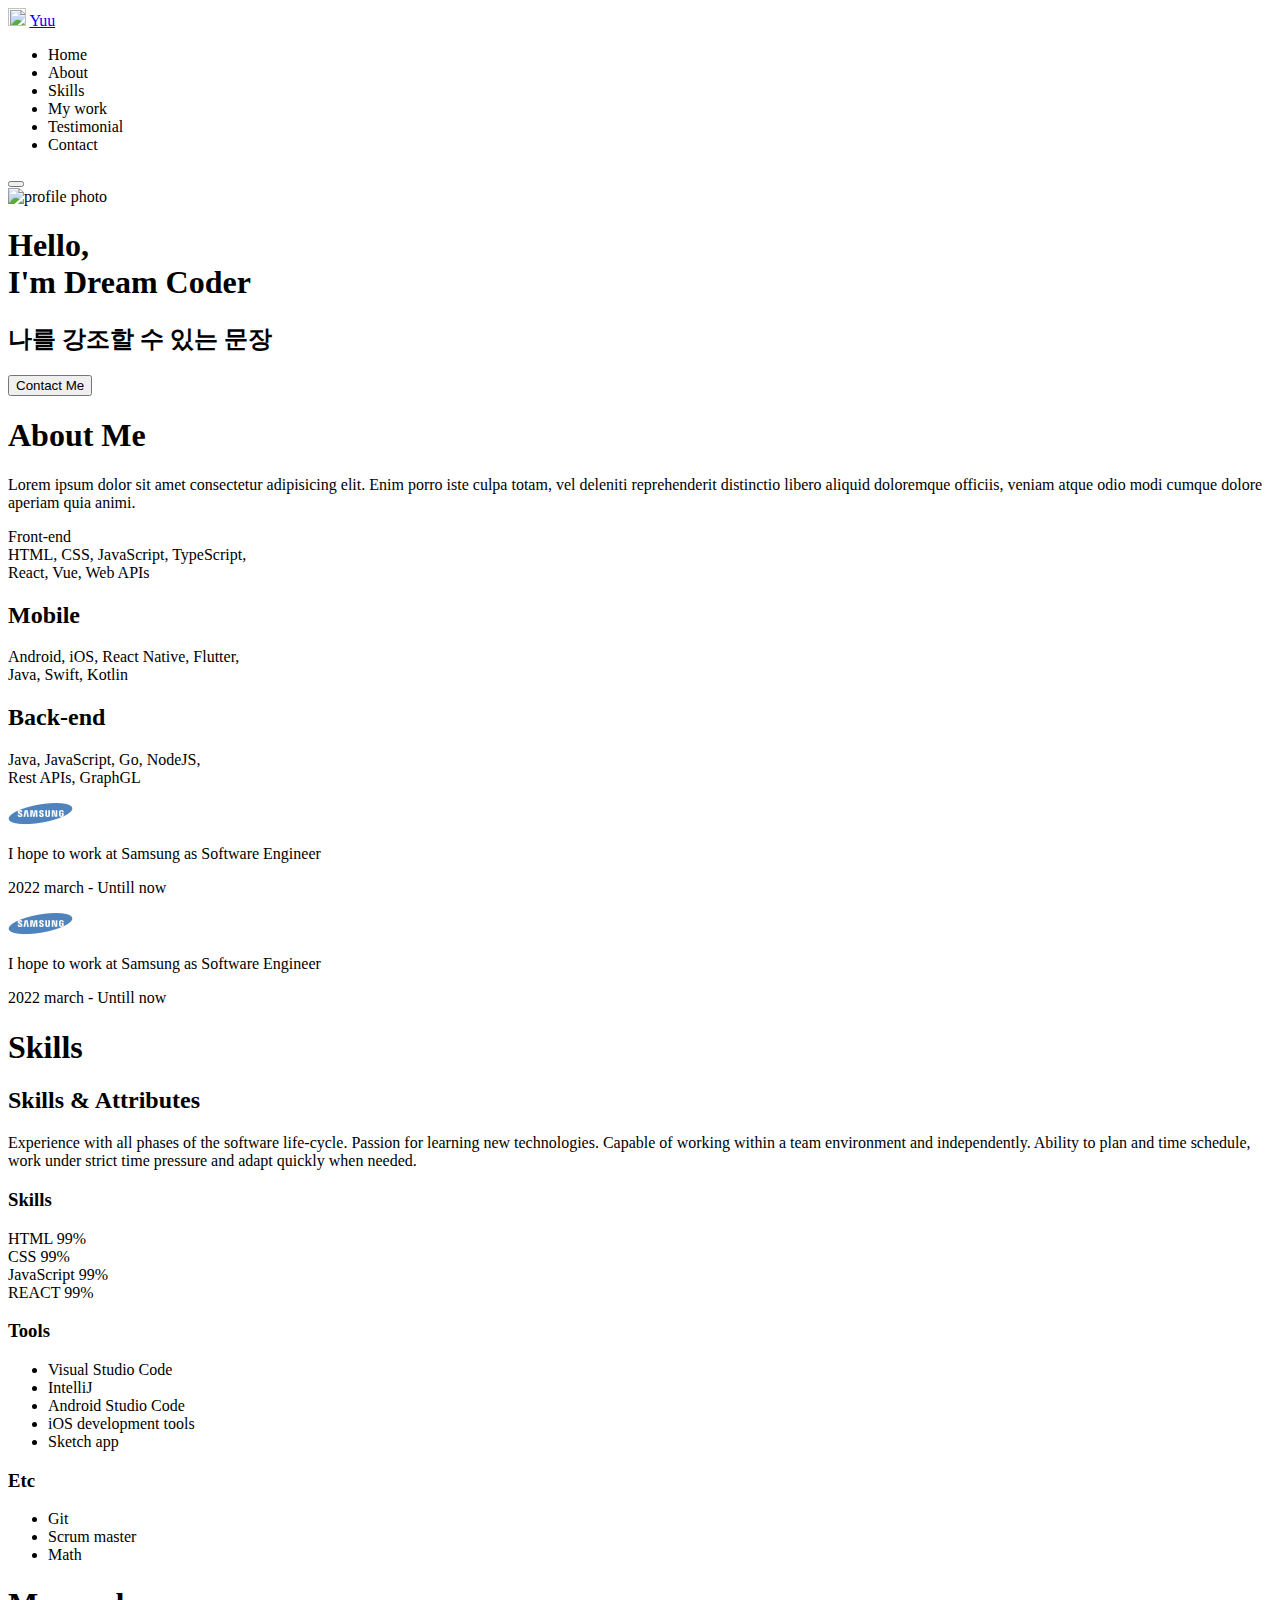
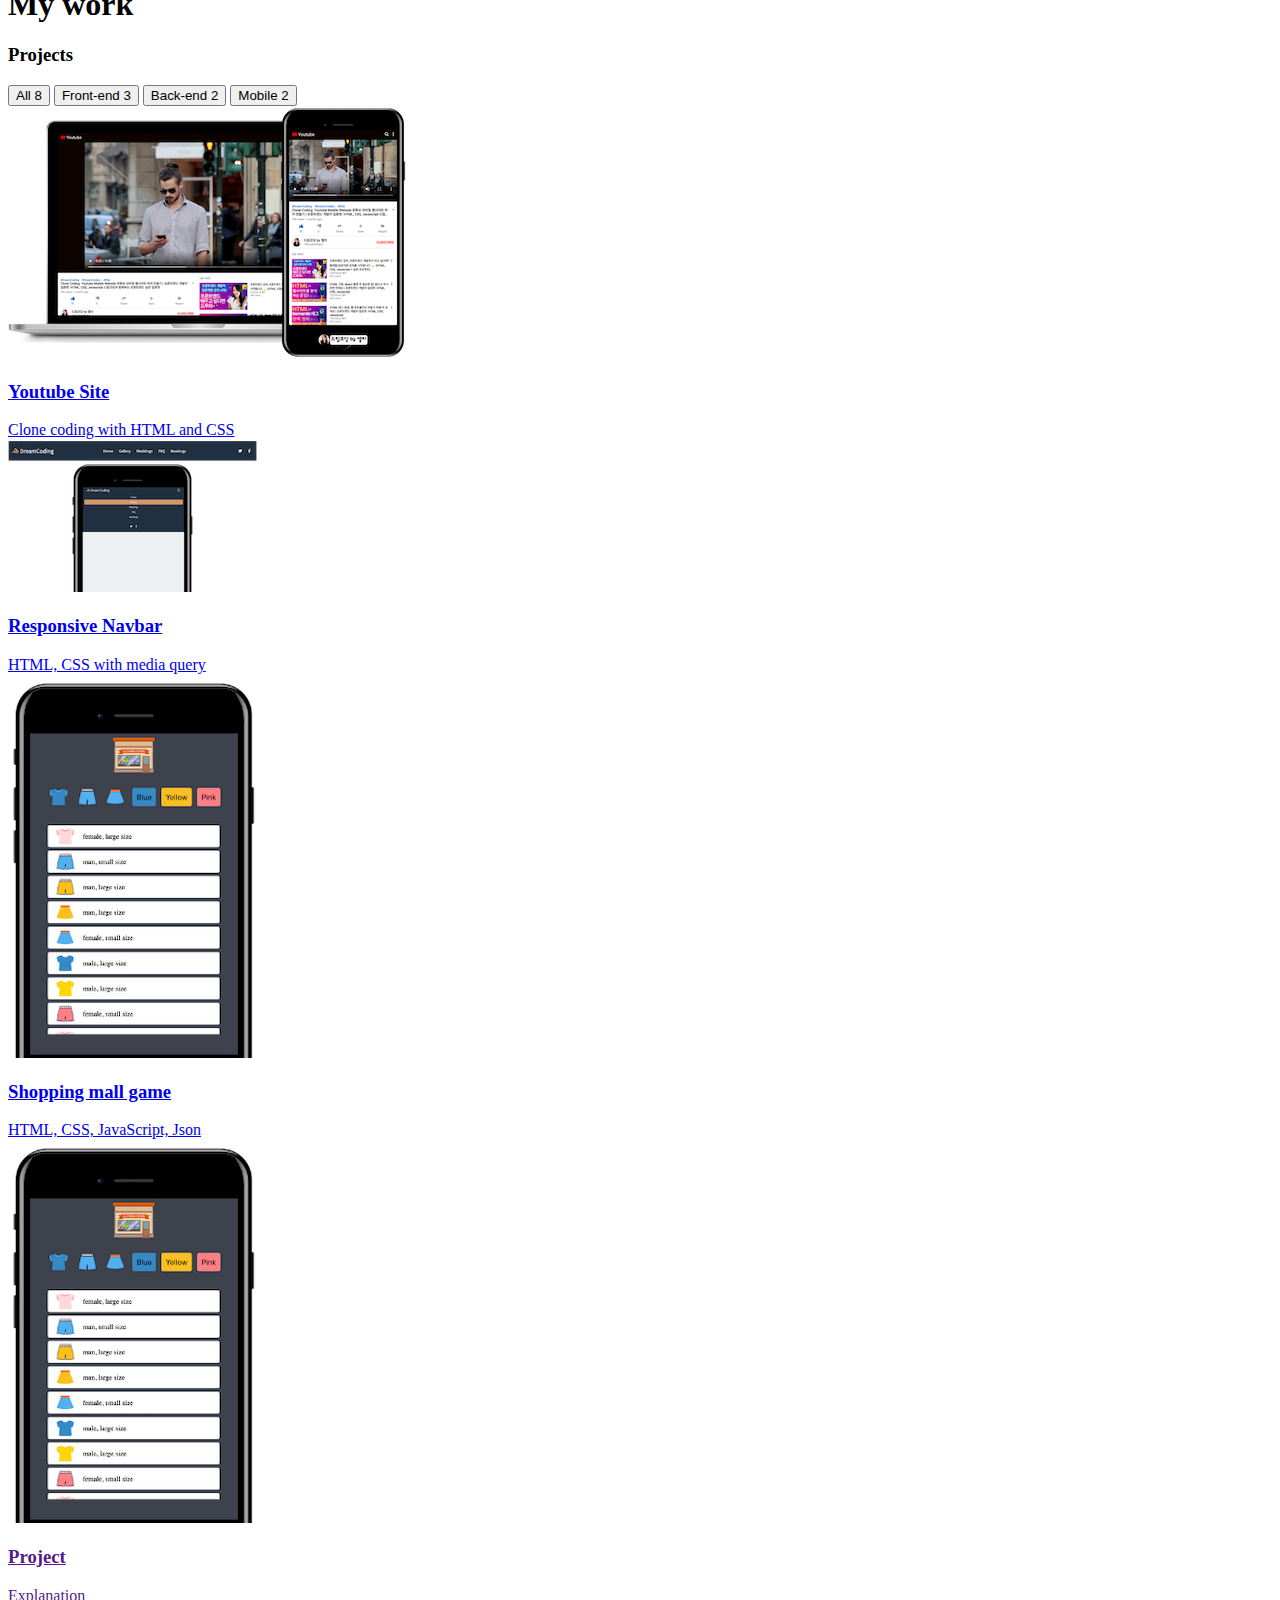
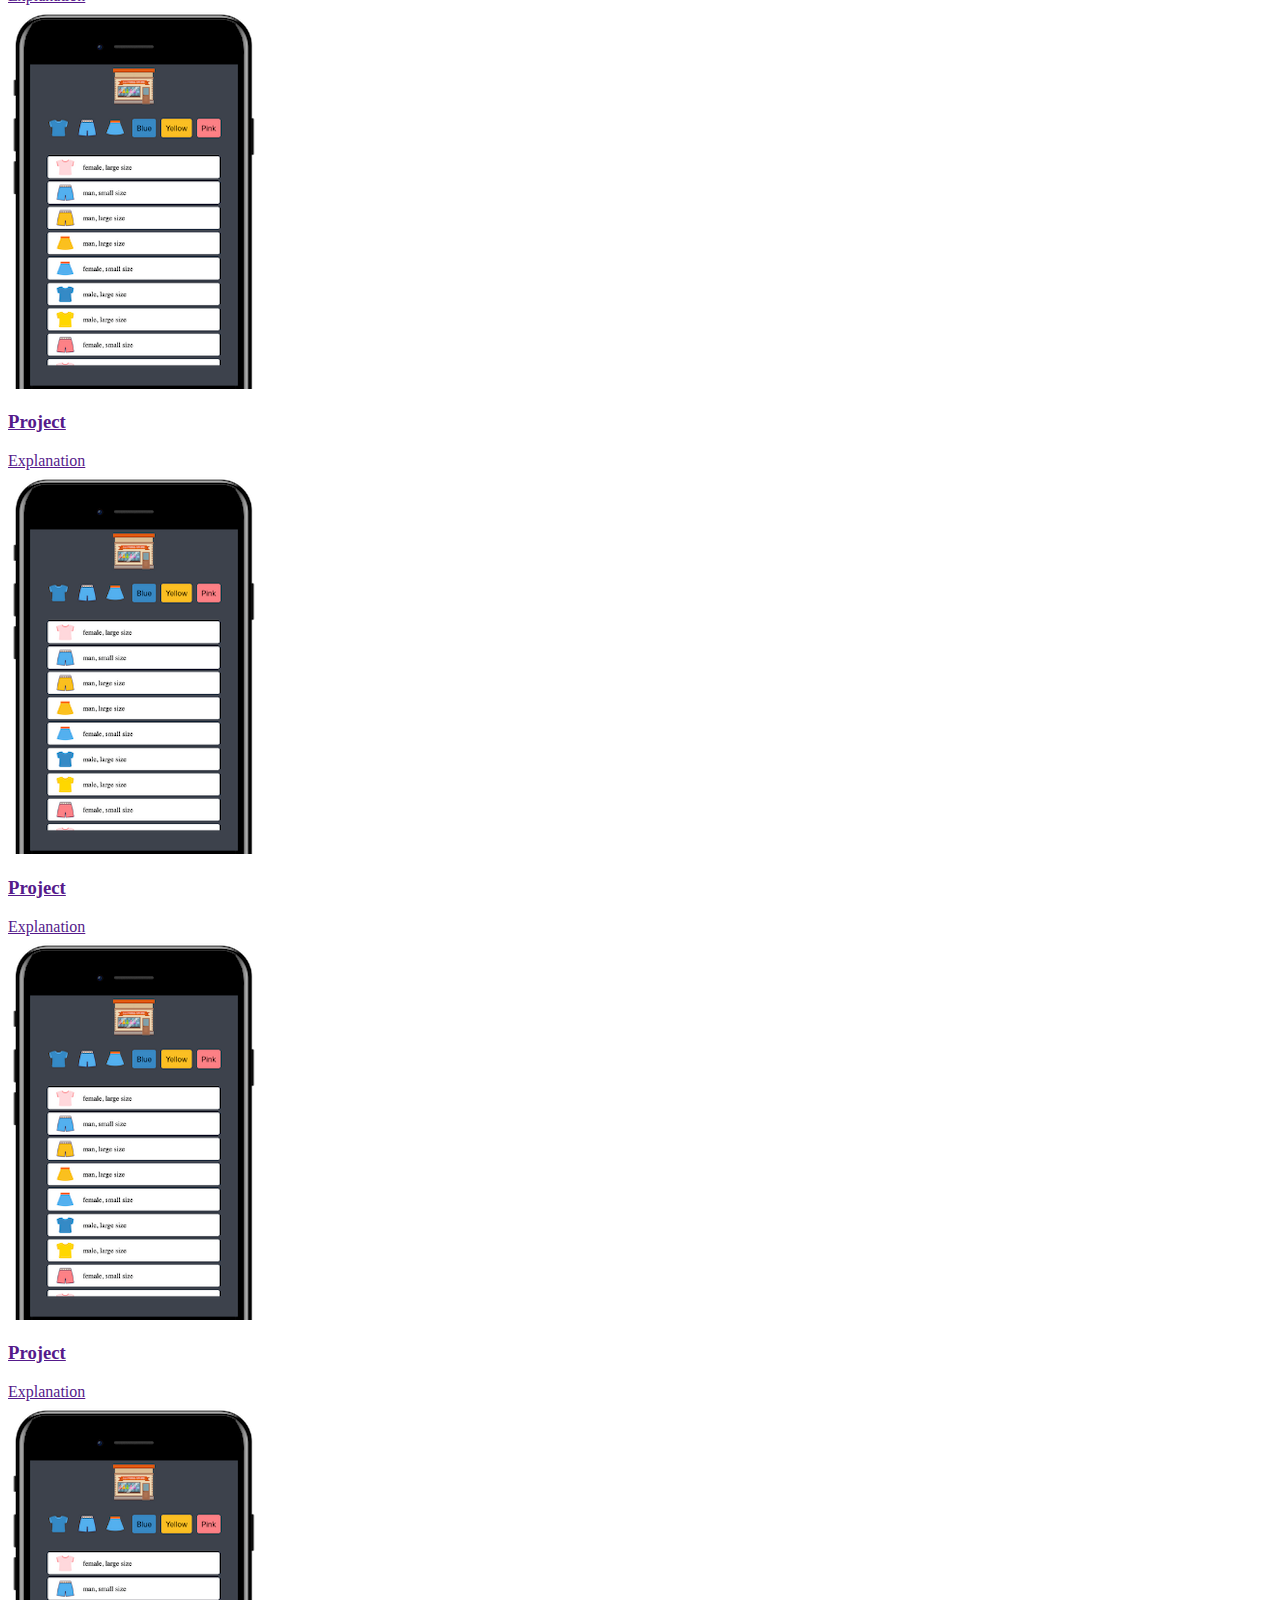
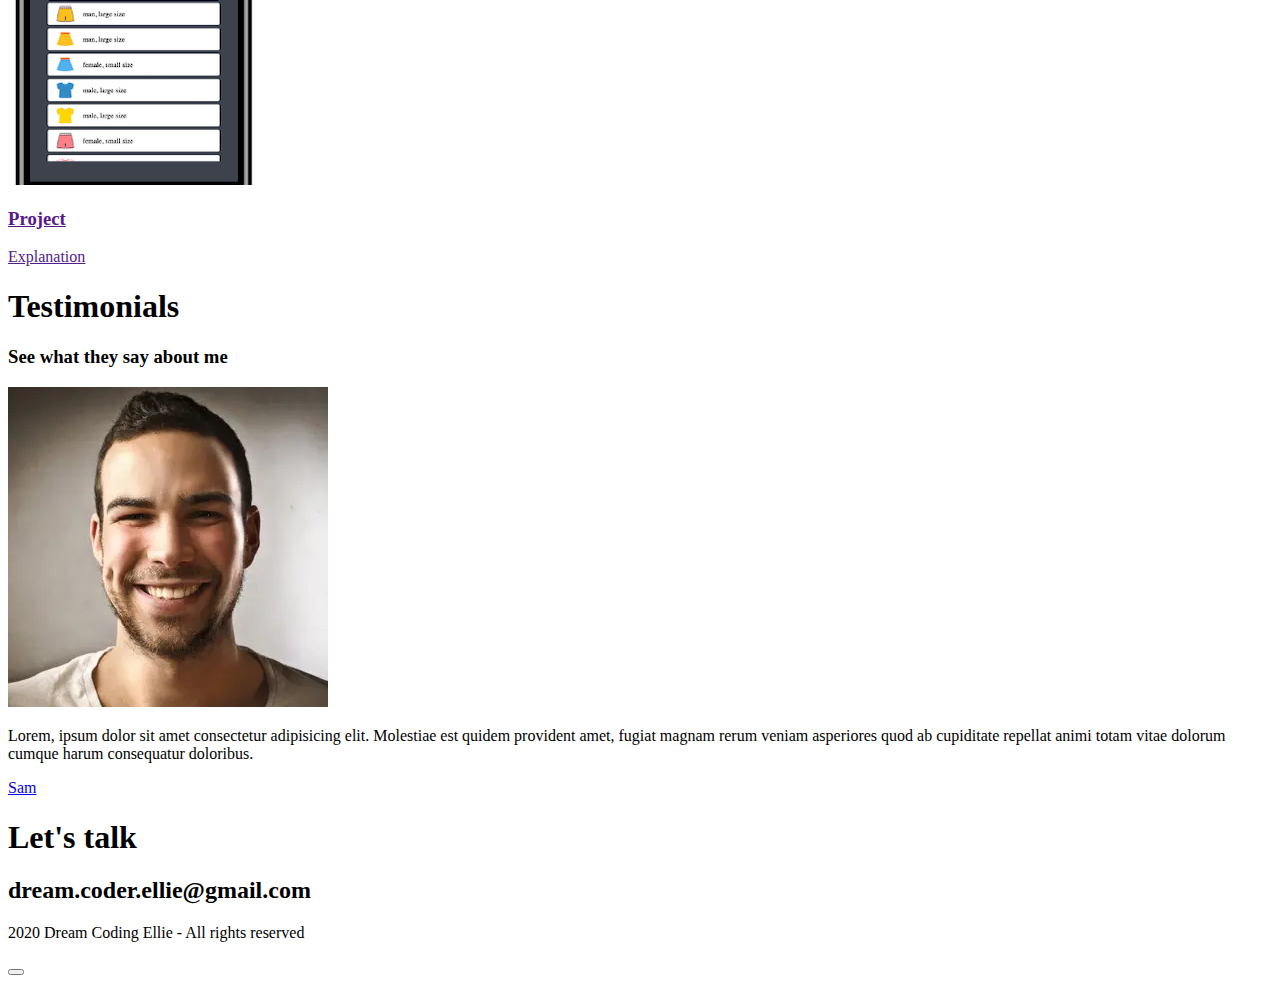
==== index.html @ 4336c1f9 "CSS global setup" ====
<!DOCTYPE html>
<html lang="en">
<head>
    <meta charset="UTF-8">
    <meta http-equiv="X-UA-Compatible" content="IE=edge">
    <meta name="viewport" content="width=device-width, initial-scale=1.0">
    <title>Yuu's PortFolio Website</title>
    <meta name="description" content="Portfolio for world-renowend software engineer Yuu">
    <meta name="author" content="Yuu">
    <script src="https://kit.fontawesome.com/1c01da663f.js" crossorigin="anonymous"></script>
    <link rel="preconnect" href="https://fonts.googleapis.com">
    <link rel="preconnect" href="https://fonts.gstatic.com" crossorigin>
    <link href="https://fonts.googleapis.com/css2?family=Open+Sans:wght@400;600;700&display=swap" rel="stylesheet">
    <link rel="stylesheet" href="style.css">
    <script src="./main.js" deferdiv[data-display-name='dream']></script>
</head>
<body>
   <!-- Navbar --> 
   <nav id="navbar">
       <div class="navbar__logo">
        <img class="logo" src="./favicon.ico"/>
        <a href="#">Yuu</a>
       </div>
       <div class="navbar__menu">
        <ul class="navbar__menu">
            <li class="navbar__menu__item active" data-link="#home">Home</li>
            <li class="navbar__menu__item" data-link="#about">About</li>
            <li class="navbar__menu__item" data-link="#skills">Skills</li>
            <li class="navbar__menu__item" data-link="#work">My work</li>
            <li class="navbar__menu__item" data-link="#testimonials">Testimonial</li>
            <li class="navbar__menu__item" data-link="#contact">Contact</li>
        </ul>
     <!-- Toggle button -->
      <button class="navbar__toggle-btn">
        <i class="fas fa-bars"></i>
      </button>
       </div>
   </nav>
   <!-- Home -->
   <section id="home">
       <img src="" alt="profile photo" class="home__avatar"/>
       <h1 class="home__title"> Hello, <br/> I'm Dream Coder</h1>
       <h2 class="home__description">나를 강조할 수 있는 문장</h2>
       <button class="hom__contact">Contact Me</button>
   </section>

   <!-- About -->
   <section id="about">
       <h1 class="about__title">About Me</h1>
       <p>
        Lorem ipsum dolor sit amet consectetur adipisicing elit. Enim porro iste culpa totam, vel deleniti reprehenderit distinctio libero aliquid doloremque officiis, veniam atque odio modi cumque dolore aperiam quia animi.
       </p>
       <div class="about__majors">
        <div class="major">
            <div class="major__icon">
                <i class="fab fa-html5"></i>
            </div>
            <div class="major__title">Front-end</div>
            <div class="major__description">
                HTML, CSS, JavaScript, TypeScript,
                <br/> React, Vue, Web APIs
            </div>
        </div>
        <div class="major">
            <div class="major__icon">
              <i class="fas fa-mobile"></i>
            </div>
            <h2 class="major__title">Mobile</h2>
            <p class="major__description">
              Android, iOS, React Native, Flutter,
              <br />Java, Swift, Kotlin
            </p>
          </div>
          <div class="major">
            <div class="major__icon">
              <i class="fas fa-server"></i>
            </div>
            <h2 class="major__title">Back-end</h2>
            <p class="major__description">
              Java, JavaScript, Go, NodeJS,
              <br />Rest APIs, GraphGL
            </p>
          </div>
       
       </div>
       <div class="about__jobs">
           <div class="job">
               <img src="imgs/jobs/logo-samsung.png" alt="samsung" class="job__logo">
               <p class="job__name">I hope to work at Samsung as Software Engineer</p>
               <p class="job__period">2022 march - Untill now</p>
           </div>
           <div class="job">
                <img src="imgs/jobs/logo-samsung.png" alt="samsung" class="job__logo">
                <p class="job__name">I hope to work at Samsung as Software Engineer</p>
                <p class="job__period">2022 march - Untill now</p>
            </div>
       </div>
   </section>
   <!-- Skils -->
   <section id="skils">
       <h1>Skills</h1>
       <h2>Skills & Attributes</h2>
       <p>
        Experience with all phases of the software life-cycle. Passion for
        learning new technologies. Capable of working within a team environment
        and independently. Ability to plan and time schedule, work under strict
        time pressure and adapt quickly when needed.
       </p>
       <div class="skillset">
        <div class="skillset__left">
            <h3 class="skillset__title">Skills</h3>
            <div class="skill">
                <div class="skill__description">
                    <span>HTML</span>
                    <span>99%</span>
                </div>
                <div class="skill__bar">
                    <div class="skill__value" style="width: 90%;"></div>
                </div>
                <div class="skill__description">
                    <span>CSS</span>
                    <span>99%</span>
                </div>
                <div class="skill__bar">
                    <div class="skill__value" style="width: 80%;"></div>
                </div>
                <div class="skill__description">
                    <span>JavaScript</span>
                    <span>99%</span>
                </div>
                <div class="skill__bar">
                    <div class="skill__value" style="width: 88%;"></div>
                </div>
                <div class="skill__description">
                    <span>REACT</span>
                    <span>99%</span>
                </div>
                <div class="skill__bar">
                    <div class="skill__value" style="width: 77%;"></div>
                </div>
            </div>
        </div>
        <div class="skillset__right">
            <div class="tools">
                <h3 class="skillset__title">Tools</h3>
                <ul class="tools__list">
                    <li><span>Visual Studio Code</span></li>
                    <li><span>IntelliJ</span></li>
                    <li><span>Android Studio Code</span></li>
                    <li><span>iOS development tools</span></li>
                    <li><span>Sketch app</span></li>
                </ul>
            </div>
            <div class="etc">
                <h3 class="skillset__title">Etc</h3>
                <ul class="etc__list">
                    <li><span>Git</span></li>
                    <li><span>Scrum master</span></li>
                    <li><span>Math</span></li>
                </ul>
            </div>
        </div>

       </div>
   </section>
   <!-- Work -->
   <section id="work">
       <h1>My work</h1>
       <h3>Projects</h3>
       <div class="work__categories">
           <button class="category__btn" data-filter="*">All <span class="category__count">8</span></button>
           <button class="category__btn" data-filter="front-end">Front-end <span class="category__count">3</span></button>
           <button class="category__btn" data-filter="back-end">Back-end <span class="category__count">2</span></button>
           <button class="category__btn" data-filter="mobile">Mobile <span class="category__count">2</span></button>
       </div>

       <div class="work__projects">
           <a href="#" class="project" target="blank">
               <img class="project__img" src="imgs/projects/youtube.png" alt="Youtube">
               <div class="project__description">
                   <h3>Youtube Site</h3>
                   <span>Clone coding with HTML and CSS</span>
               </div>
           </a>
           <a
           href="https://github.com/dream-ellie/responsive-nav-bar"
           class="project"
           data-type="front-end"
           target="blank"
         >
           <img
             class="project__img"
             src="imgs/projects/navbar.png"
             alt="navbar"
           />
           <div class="project__description">
             <h3>Responsive Navbar</h3>
             <span>HTML, CSS with media query</span>
           </div>
         </a>
         <a
           href="https://github.com/dream-ellie/responsive-nav-bar"
           class="project"
           data-type="front-end"
           target="blank"
         >
           <img class="project__img" src="imgs/projects/game.png" alt="navbar" />
           <div class="project__description">
             <h3>Shopping mall game</h3>
             <span>HTML, CSS, JavaScript, Json</span>
           </div>
         </a>
         <a href="" class="project" data-type="back-end">
           <img class="project__img" src="imgs/projects/game.png" alt="" />
           <div class="project__description">
             <h3>Project</h3>
             <span>Explanation</span>
           </div>
         </a>
         <a href="" class="project" data-type="back-end">
           <img class="project__img" src="imgs/projects/game.png" alt="" />
           <div class="project__description">
             <h3>Project</h3>
             <span>Explanation</span>
           </div>
         </a>
         <a href="" class="project" data-type="mobile">
           <img class="project__img" src="imgs/projects/game.png" alt="" />
           <div class="project__description">
             <h3>Project</h3>
             <span>Explanation</span>
           </div>
         </a>
         <a href="" class="project" data-type="mobile">
           <img class="project__img" src="imgs/projects/game.png" alt="" />
           <div class="project__description">
             <h3>Project</h3>
             <span>Explanation</span>
           </div>
         </a>
         <a href="" class="project" data-type="mobile">
           <img class="project__img" src="imgs/projects/game.png" alt="" />
           <div class="project__description">
             <h3>Project</h3>
             <span>Explanation</span>
           </div>
         </a>
       </div>
   </section>
   <!-- Testimonials -->
   <section id="testimonials">
       <h1>Testimonials</h1>
       <h3>See what they say about me</h3>
       <div class="testimonials">
           <div class="testimonial">
                <img src="imgs/testimonial/people1.webp" alt="People" class="testimonial__avatar"/>
                <div class="testimonial__speech-bubble">
                    <p>Lorem, ipsum dolor sit amet consectetur adipisicing elit. Molestiae est quidem provident amet, fugiat magnam rerum veniam asperiores quod ab cupiditate repellat animi totam vitae dolorum cumque harum consequatur doloribus.</p>
                    <p class="name"><a href="#">Sam</a></p>
                </div>
           </div>
       </div>
   </section>
   <!-- contact -->
   <section id="contact">
       <h1 class="contact__title">Let's talk</h1>
       <h2 class="contact__email">dream.coder.ellie@gmail.com</h2>
       <div class="contact__links">
        <a href="https://github.com/22yuu" target="_blank">
            <i class="fa fa-github"></i>
        </a>
        <a href="#" target="_blank">
            <i class="fa fa-linkedin-square"></i>
        </a>
        <p class="contact__rights">2020 Dream Coding Ellie - All rights reserved</p>
       </div>
   </section>
   
   <!-- Arrow up -->
   <button class="arrow-up">
    <i class="fas fa-arrow-up"></i>
  </button>
</body>
</html>
---- style.css ----
:root {
    /* Color */
    --color-white: #fff;
    --color-light-white: #eee;
    --color-dark-white: #bdbdbd;
    --color-pink: #fe918d;
    --color-dark-pink: #ff6863;
    --color-dark-grey: #4d4d4d;
    --color-grey:#616161;
    --color-light-grey: #7c7979;
    --color--blue: #73aace;
    --color-yellow: #fff7d1;
    --color-orange: #feb546;
    --color-black:#000;

    /* Font size*/
    --font-large: 48px;
    --font-medium: 28px;
    --font-regular: 18px;
    --font-small: 16px;
    --font-micro: 14px;

    /* Font weight */
    --weight-bold: 700;
    --weight-semi-bold: 600;
    --weight-regular: 400;

    /* Size */
    
    
}

/* Universal tags */
* {
    box-sizing: border-box;
}


.logo {
    width: 18px;
    height: 18px;
}
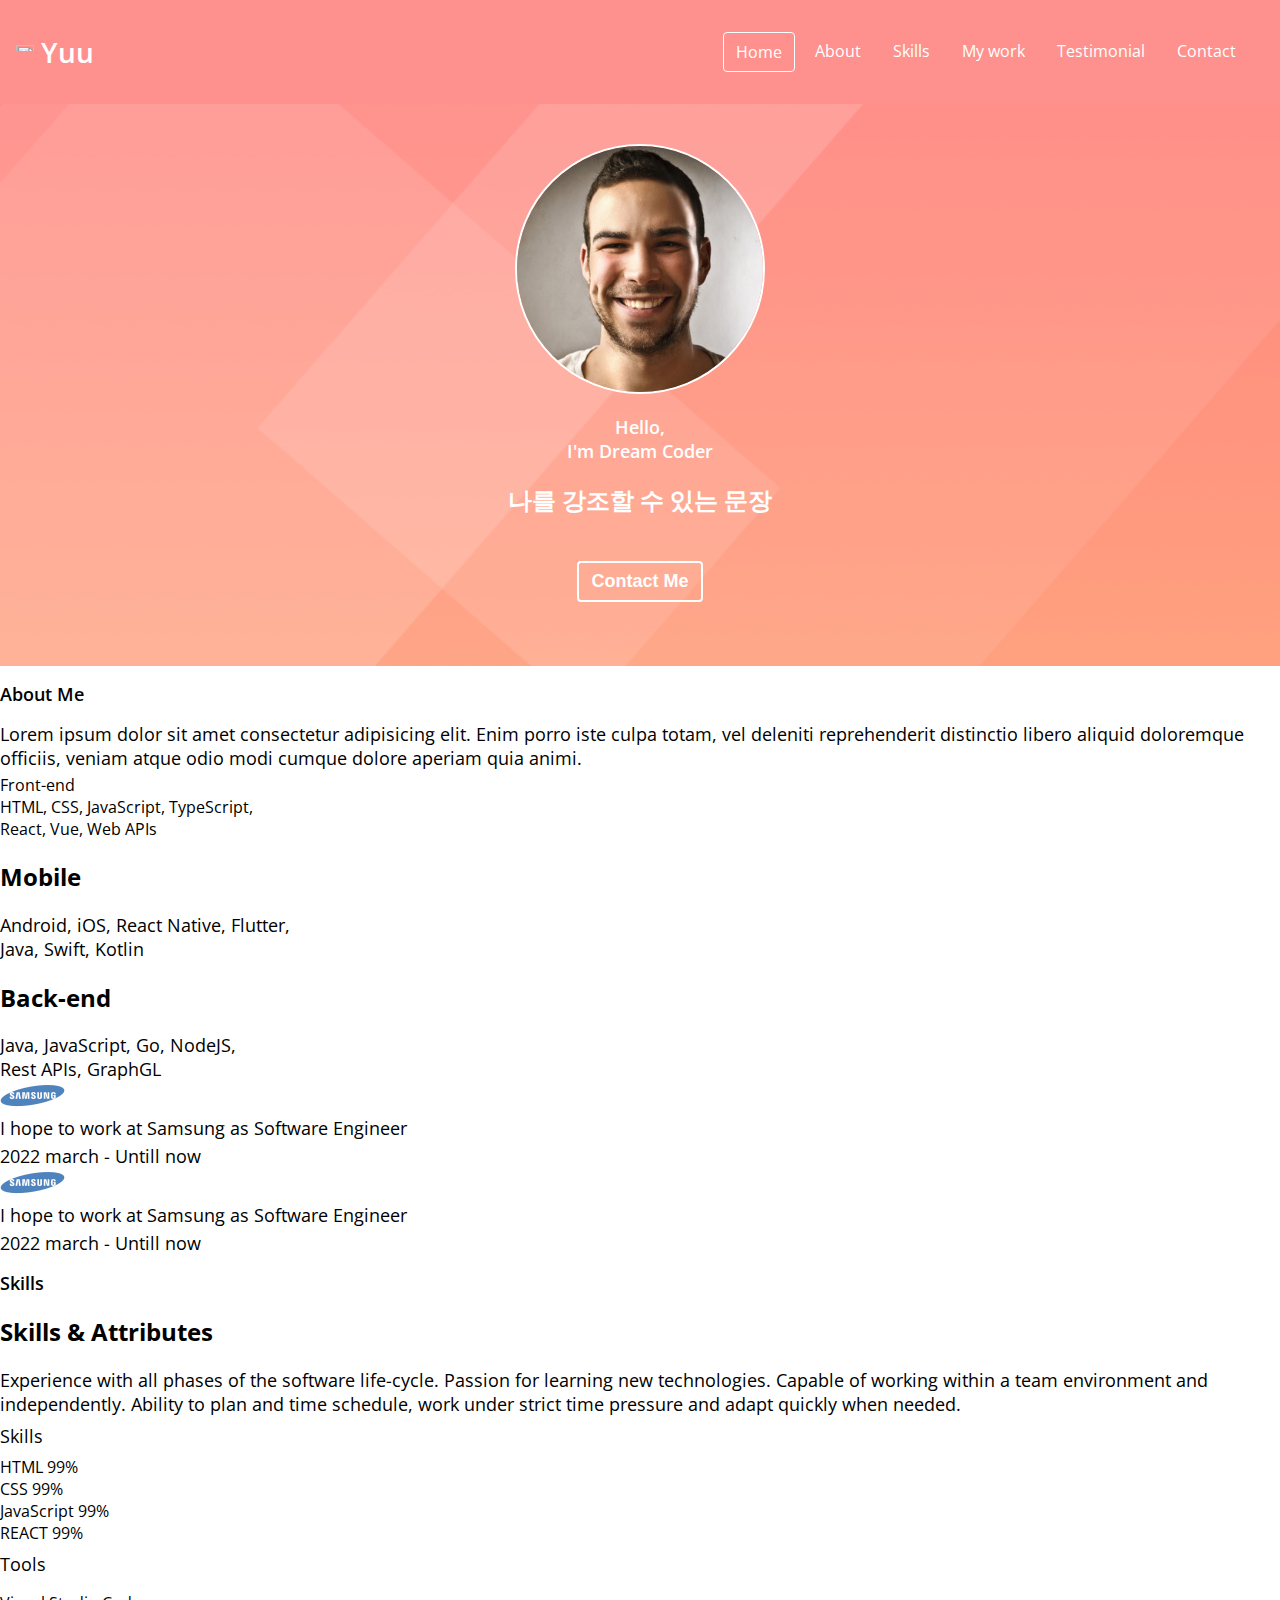
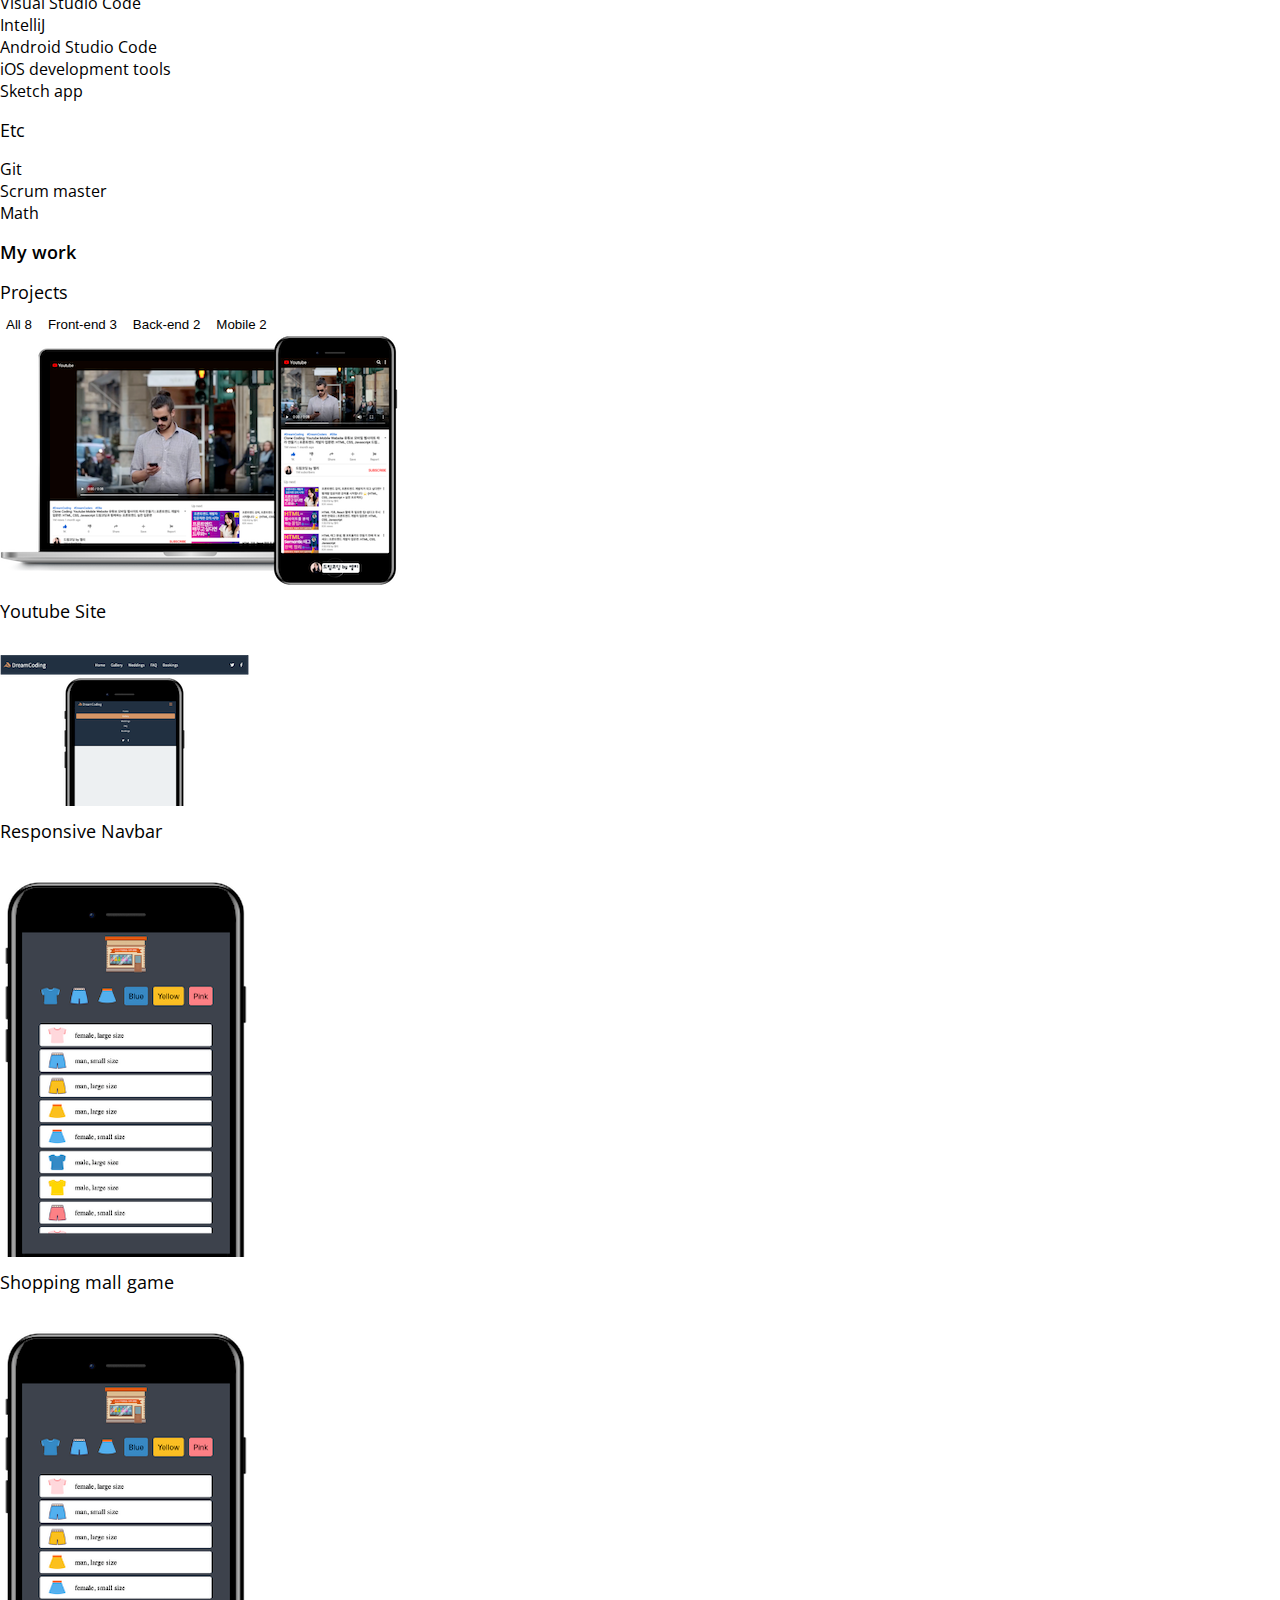
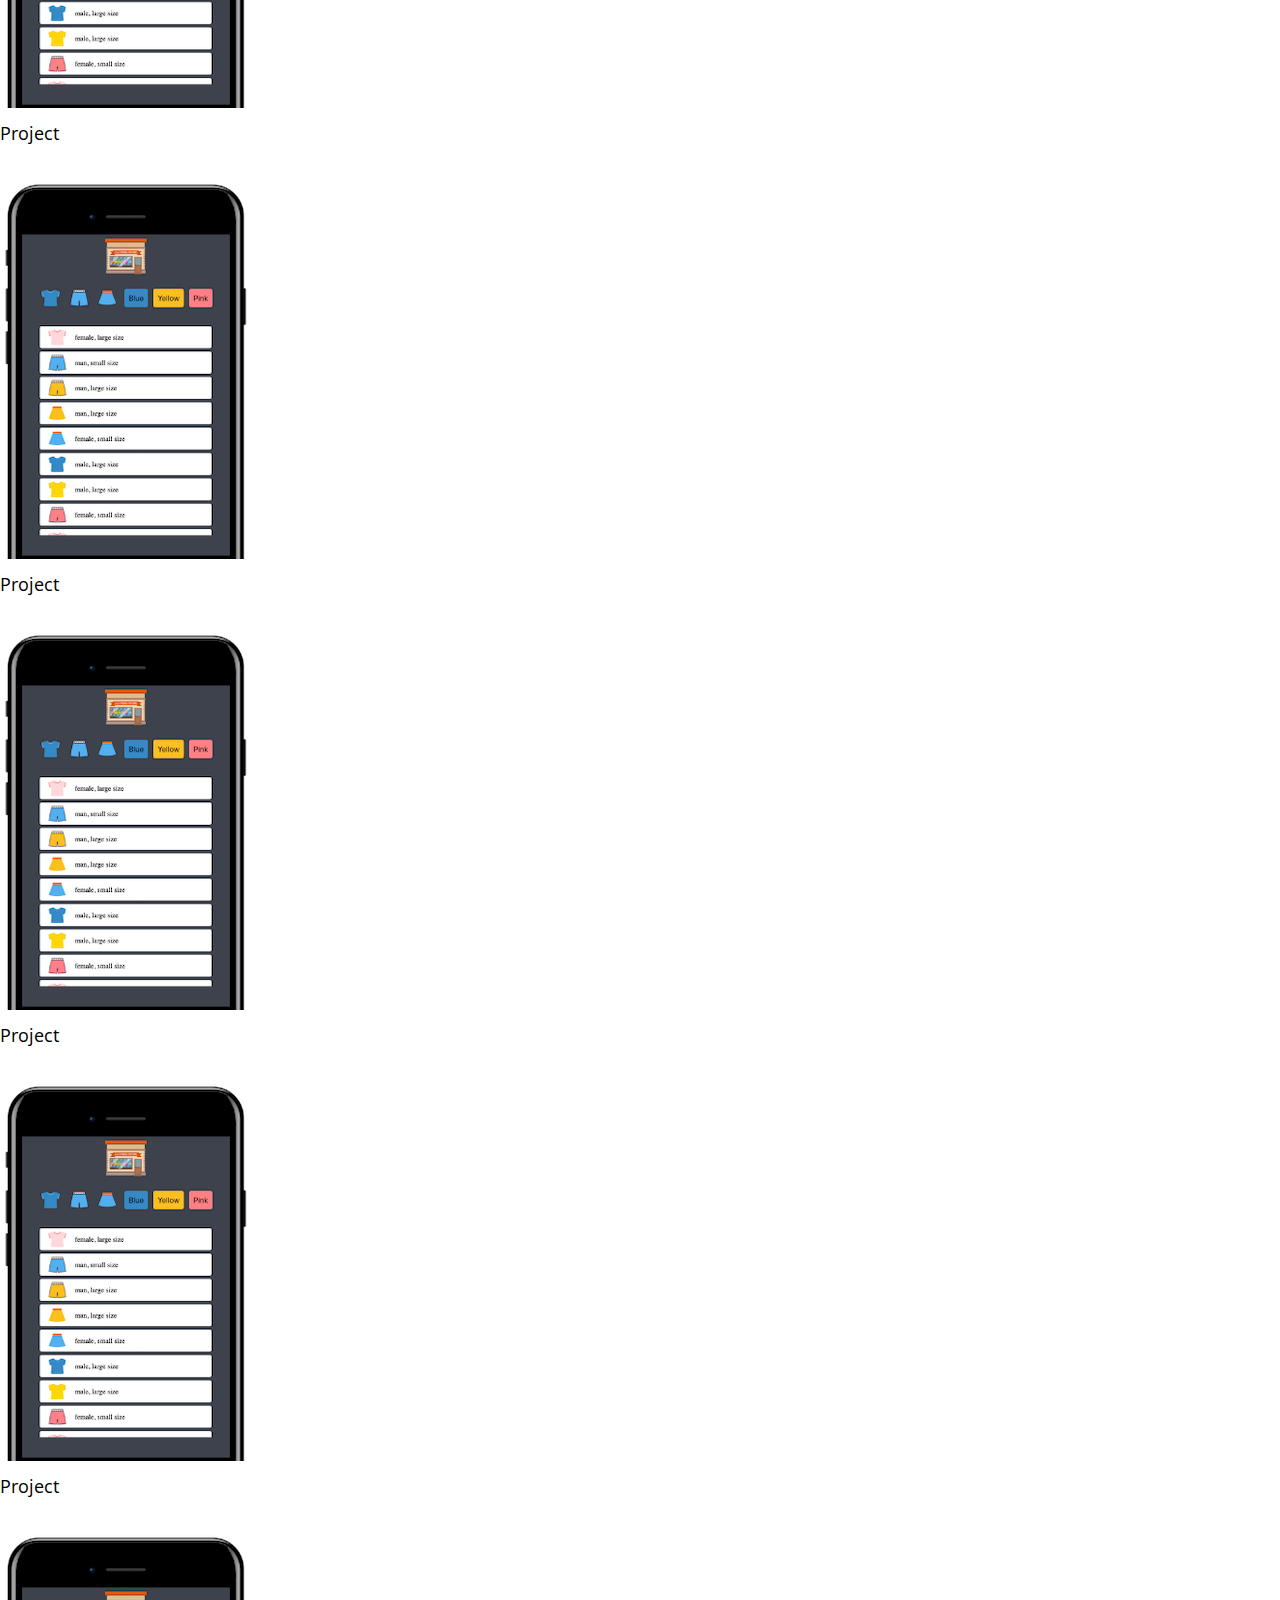
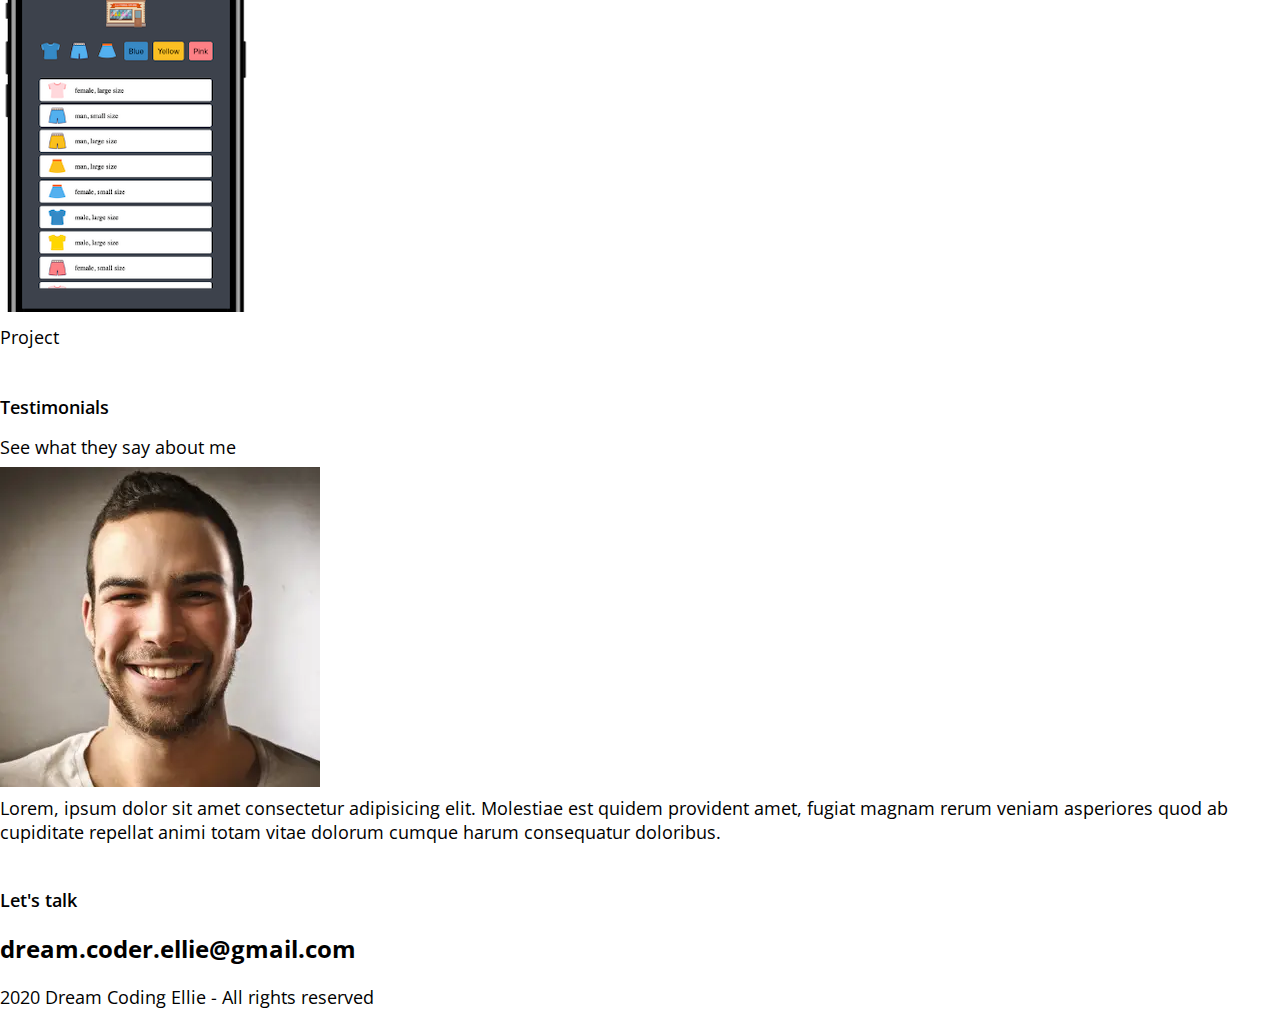
==== commit 0ee80ef6: "CSS home" ====
--- a/index.html
+++ b/index.html
@@ -38,10 +38,10 @@
    </nav>
    <!-- Home -->
    <section id="home">
-       <img src="" alt="profile photo" class="home__avatar"/>
+       <img src="imgs/profile.jpg" alt="profile photo" class="home__avatar"/>
        <h1 class="home__title"> Hello, <br/> I'm Dream Coder</h1>
        <h2 class="home__description">나를 강조할 수 있는 문장</h2>
-       <button class="hom__contact">Contact Me</button>
+       <button class="home__contact">Contact Me</button>
    </section>
 
    <!-- About -->
--- a/style.css
+++ b/style.css
@@ -26,7 +26,7 @@
     --weight-regular: 400;
 
     /* Size */
-    
+    --size-border-radius:4px;
     
 }
 
@@ -35,8 +35,111 @@
     box-sizing: border-box;
 }
 
+body {
+    margin: 0;
+    font-family: 'Open Sans', sans-serif;
+    cursor: default;
+}
 
+a {
+    text-decoration: none;
+    color: var(--color-white);
+}
+
+ul {
+    list-style: none;
+    padding-left: 0;
+}
+
+button {
+    background-color: transparent;
+    cursor: pointer;
+    border: none;
+    outline:none;
+}
+
+/* Typography */
+h1 {
+    font-size: var(--font-regular);
+    font-weight: var(--weight-semi-bold);
+    color: var(--color-black);
+    margin: 16px 0;
+}
+
+h3 {
+    font-size: var(--font-regular);
+    font-weight: var(--font-regular);
+    color: var(--color-black);
+    margin: 8px 0;
+}
+
+p {
+    font-size: var(--font-regular);
+    font-weight: var(--font-regular);
+    color: var(--color-black);
+    margin: 4px 0;
+}
+
+/* Navbar */
+#navbar {
+    display: flex;
+    justify-content: space-between;
+    background-color: var(--color-pink);
+    align-items: center;
+    color: var(--color-white);
+    padding: 16px;
+}
+.navbar__menu {
+    display: flex;
+}
+.navbar__menu__item {
+    padding: 8px 12px;
+    margin: 0 4px;
+    cursor: pointer;
+    border-radius: var(--size-border-radius);
+}
+
+.navbar__menu__item.active {
+    border: 1px solid var(--color-white);
+}
+
+.navbar__menu__item:hover {
+    background-color: var(--color-dark-pink);
+}
+.navbar__logo {
+    font-size: var(--font-medium);
+    font-weight: var(--weight-semi-bold);
+}
 .logo {
     width: 18px;
     height: 18px;
+}
+
+/* Home */
+#home {
+    background: url('imgs/home-background.png') center/cover no-repeat;
+    padding: 40px;
+    text-align: center;
+}
+
+.home__avatar {
+    width: 250px;
+    height: 250px;
+    border-radius: 50%;
+    border: 2px solid var(--color-white);
+}
+
+.home__title,
+.home__description {
+    color: var(--color-white);
+}
+
+.home__contact {
+    color:var(--color-white);
+    font-size: var(--font-regular);
+    font-weight: var(--weight-bold);
+    margin:24px;
+    padding: 8px 12px;
+    border: 2px solid var(--color-white);
+    border-radius: var(--size-border-radius);
 }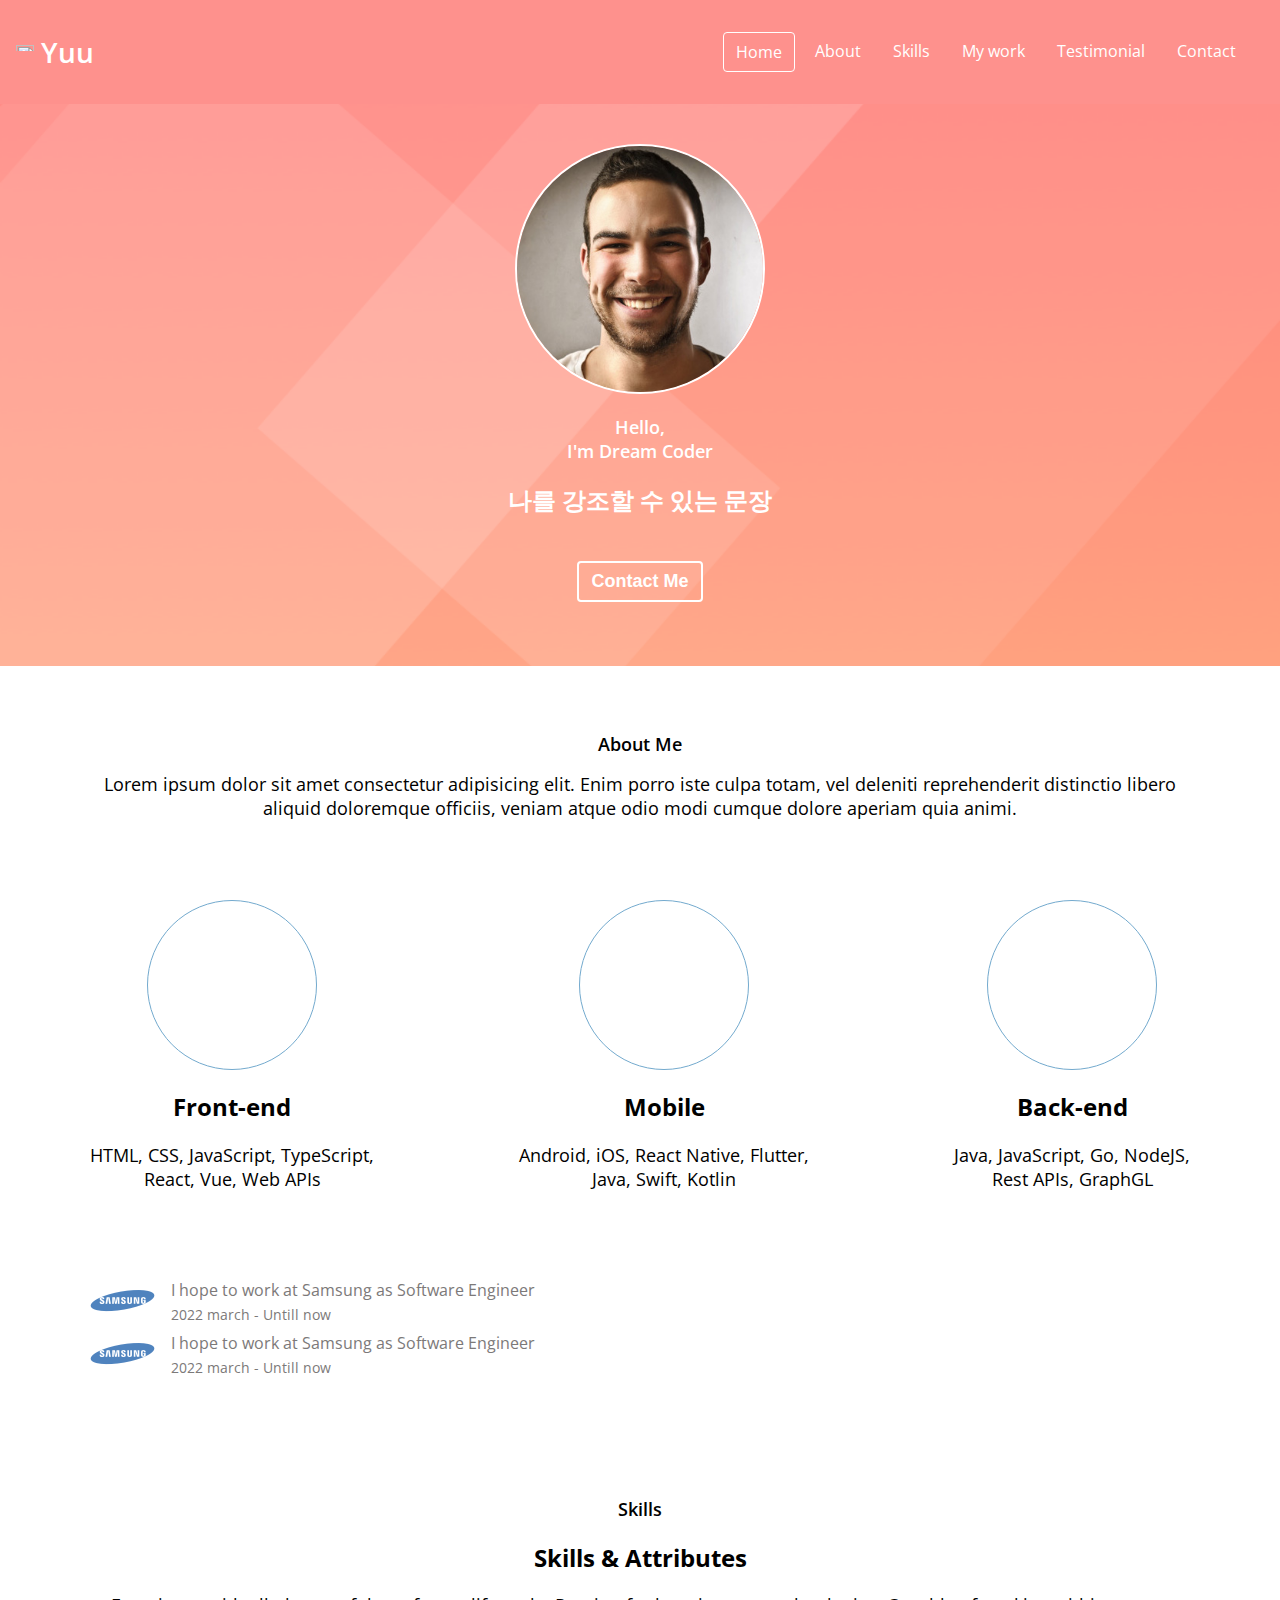
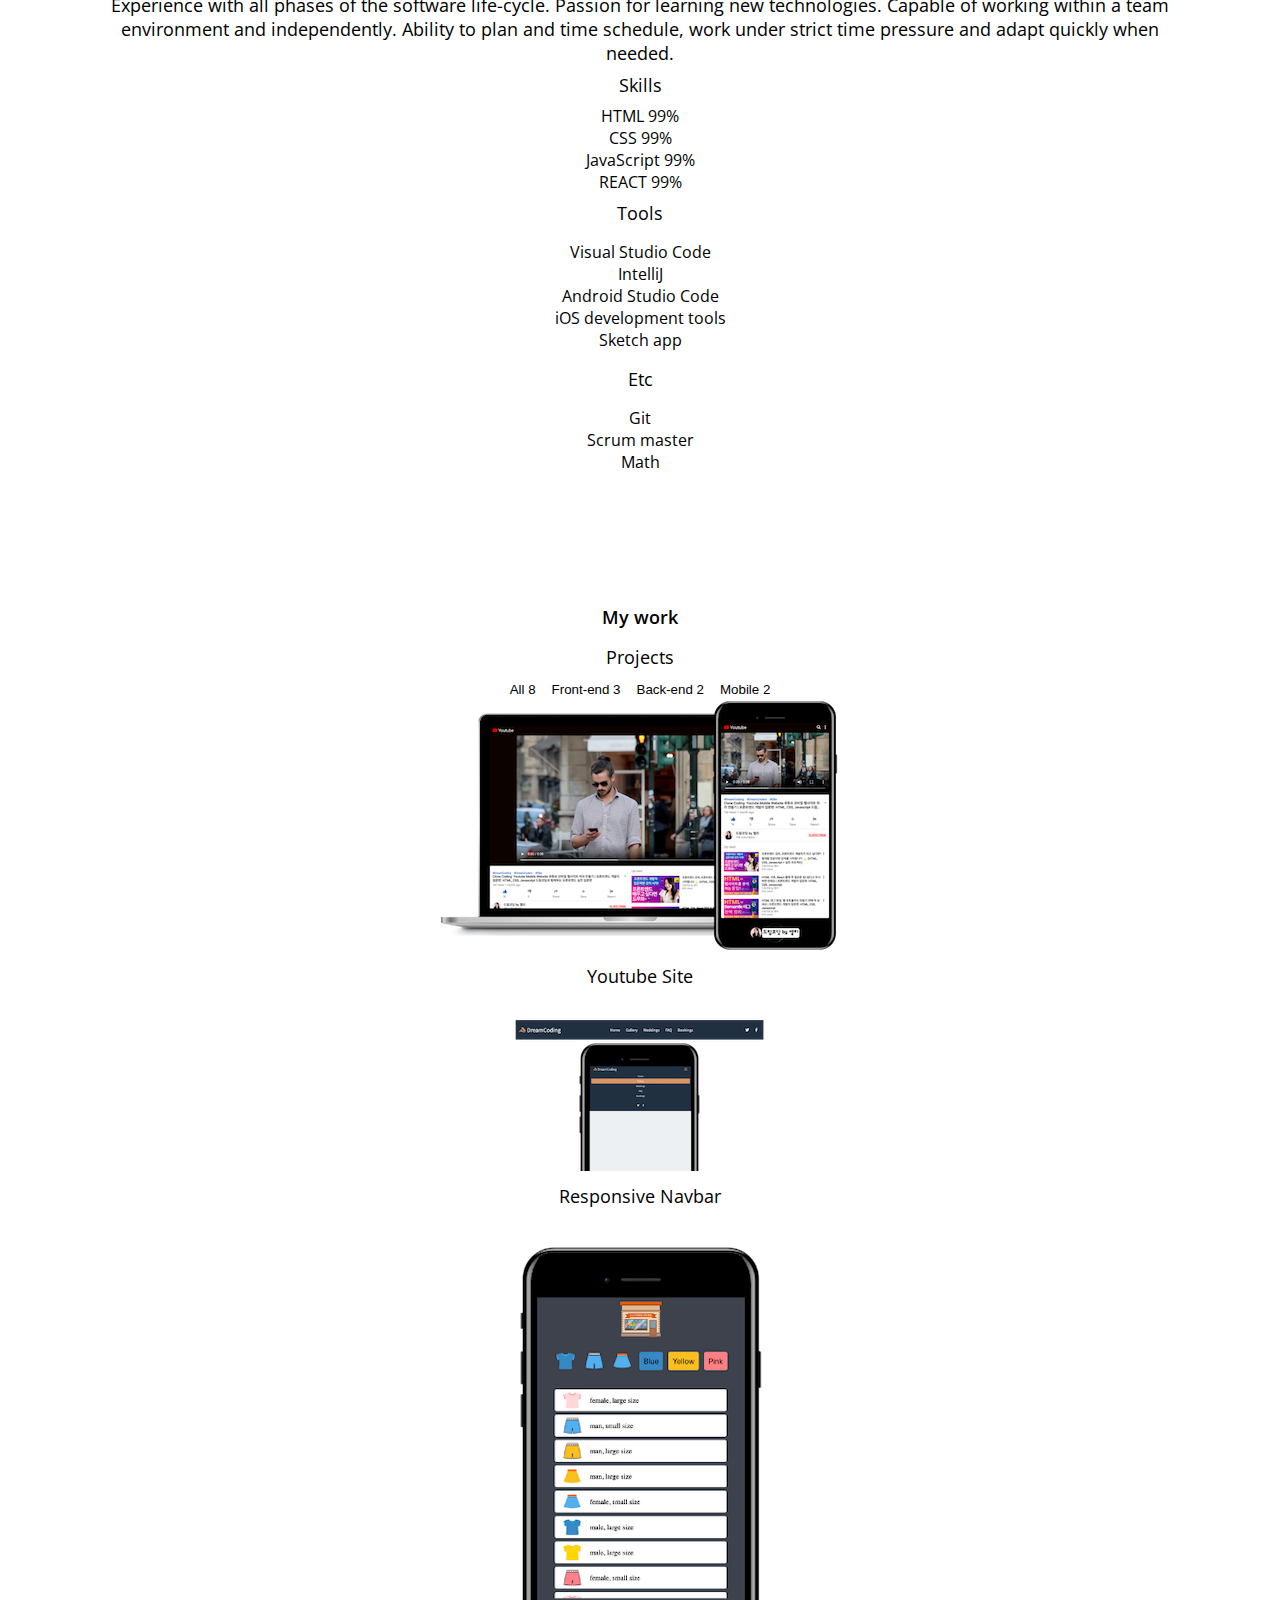
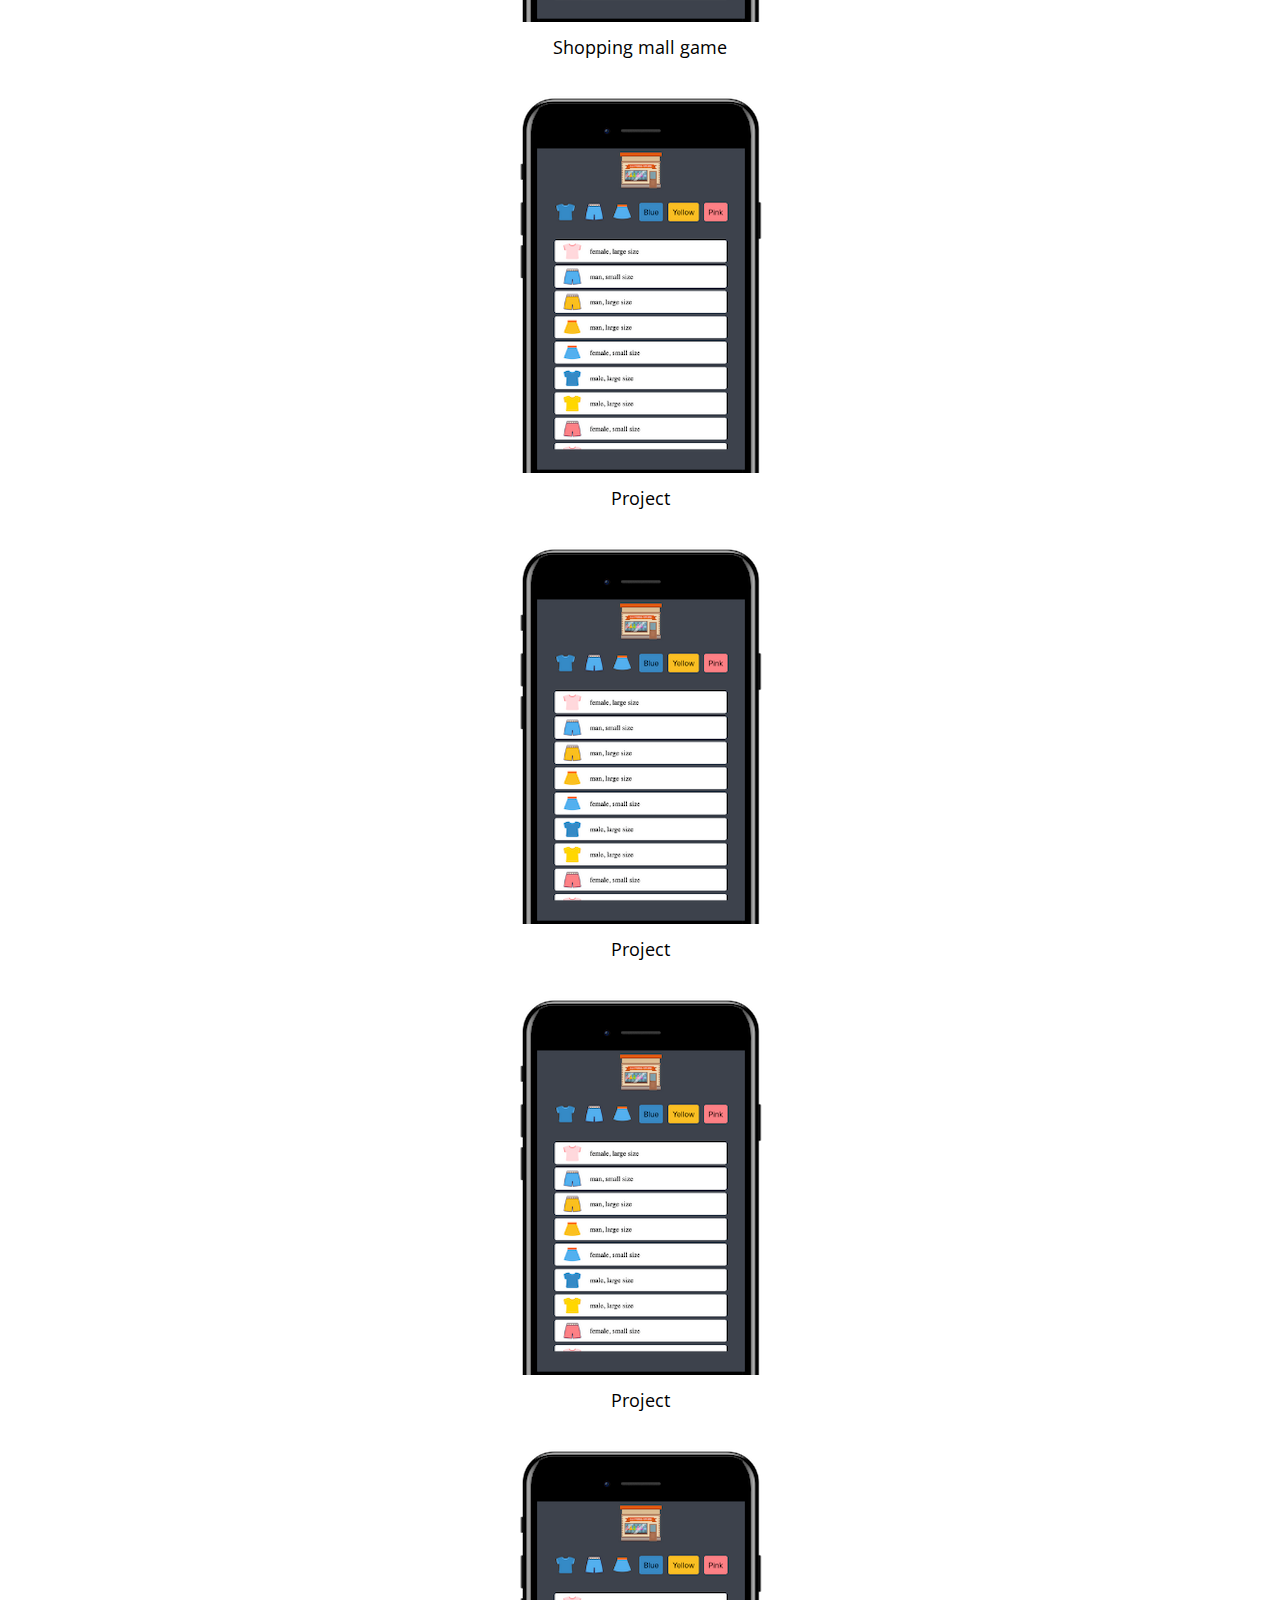
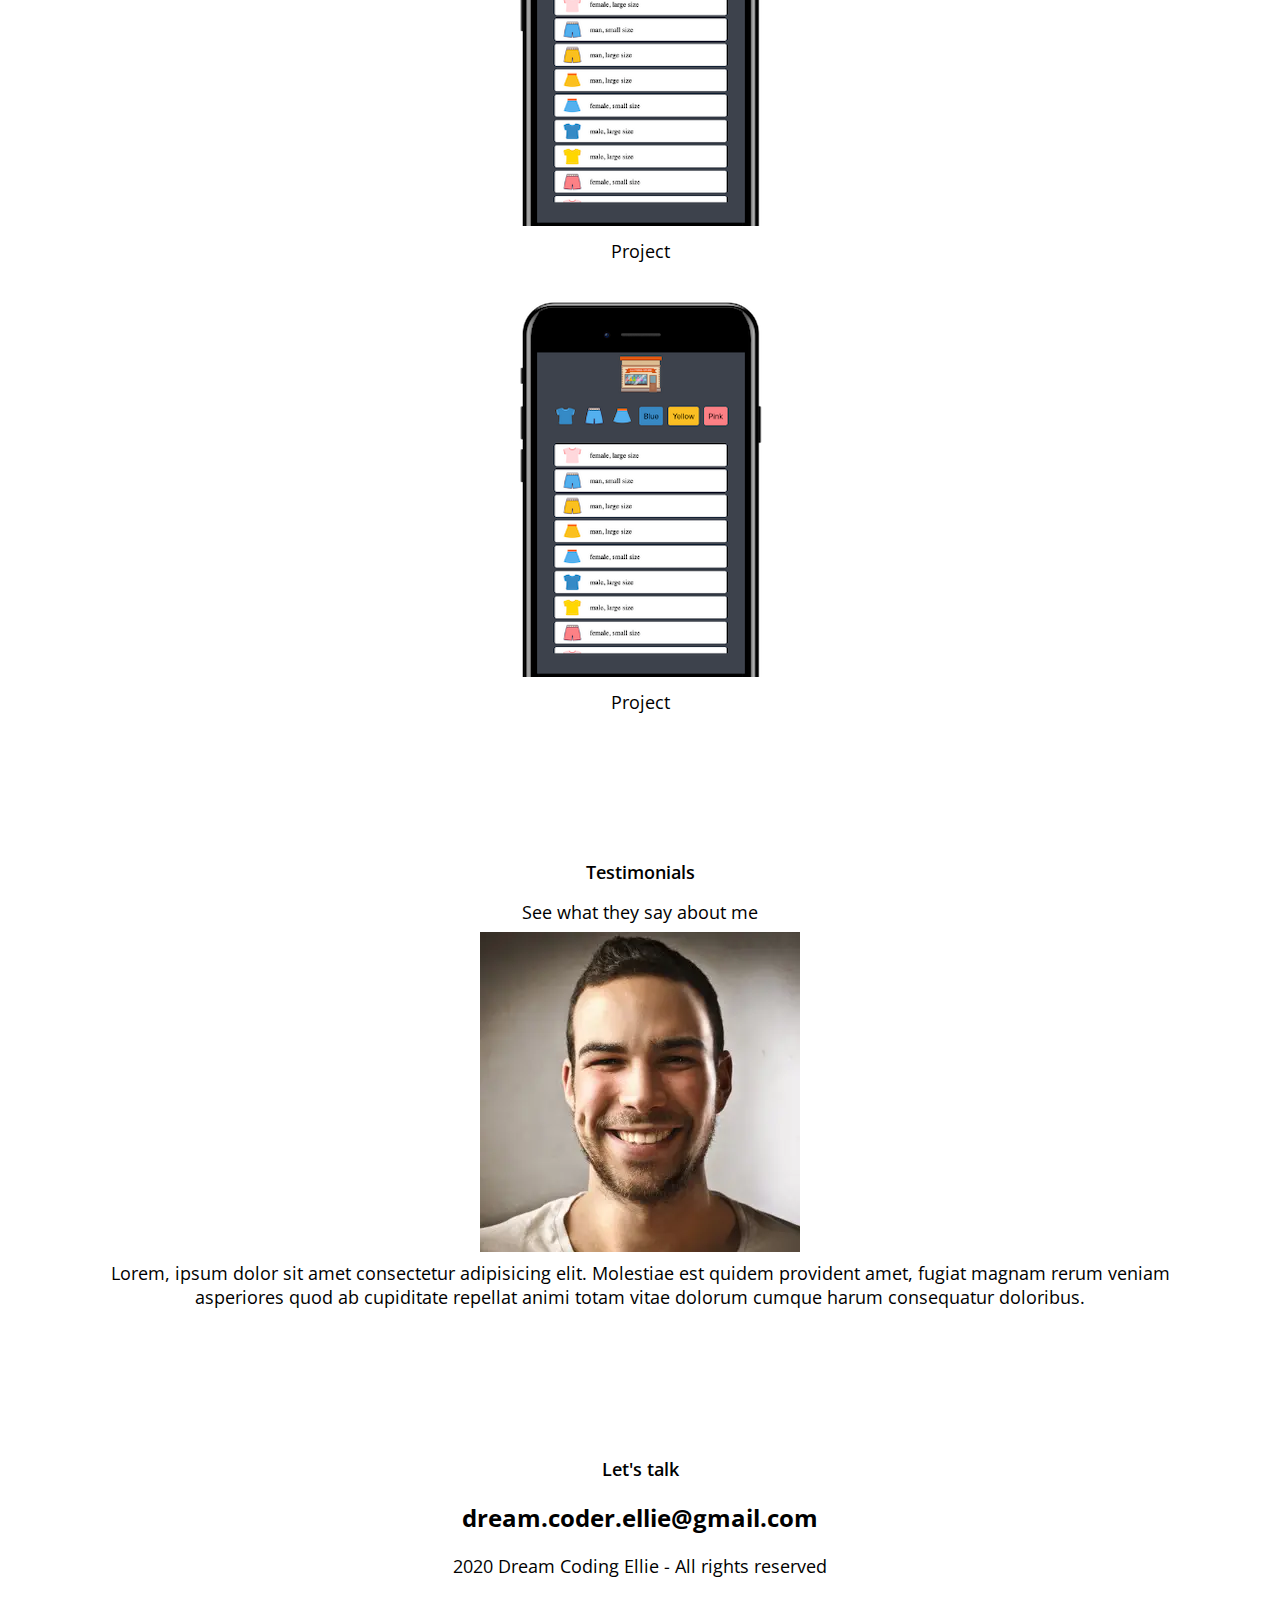
==== commit 58ffcb4c: "CSS about" ====
--- a/index.html
+++ b/index.html
@@ -45,7 +45,7 @@
    </section>
 
    <!-- About -->
-   <section id="about">
+   <section id="about" class="section">
        <h1 class="about__title">About Me</h1>
        <p>
         Lorem ipsum dolor sit amet consectetur adipisicing elit. Enim porro iste culpa totam, vel deleniti reprehenderit distinctio libero aliquid doloremque officiis, veniam atque odio modi cumque dolore aperiam quia animi.
@@ -55,11 +55,11 @@
             <div class="major__icon">
                 <i class="fab fa-html5"></i>
             </div>
-            <div class="major__title">Front-end</div>
-            <div class="major__description">
+            <h2 class="major__title">Front-end</h2>
+            <p class="major__description">
                 HTML, CSS, JavaScript, TypeScript,
                 <br/> React, Vue, Web APIs
-            </div>
+            </p>
         </div>
         <div class="major">
             <div class="major__icon">
@@ -81,23 +81,26 @@
               <br />Rest APIs, GraphGL
             </p>
           </div>
-       
        </div>
        <div class="about__jobs">
            <div class="job">
                <img src="imgs/jobs/logo-samsung.png" alt="samsung" class="job__logo">
-               <p class="job__name">I hope to work at Samsung as Software Engineer</p>
-               <p class="job__period">2022 march - Untill now</p>
+               <div class="job__description">
+                <p class="job__name">I hope to work at Samsung as Software Engineer</p>
+                <p class="job__period">2022 march - Untill now</p>
+               </div>
            </div>
            <div class="job">
                 <img src="imgs/jobs/logo-samsung.png" alt="samsung" class="job__logo">
-                <p class="job__name">I hope to work at Samsung as Software Engineer</p>
-                <p class="job__period">2022 march - Untill now</p>
+                <div class="job__description">
+                  <p class="job__name">I hope to work at Samsung as Software Engineer</p>
+                  <p class="job__period">2022 march - Untill now</p>
+                </div>
             </div>
        </div>
    </section>
    <!-- Skils -->
-   <section id="skils">
+   <section id="skils" class="section">
        <h1>Skills</h1>
        <h2>Skills & Attributes</h2>
        <p>
@@ -164,7 +167,7 @@
        </div>
    </section>
    <!-- Work -->
-   <section id="work">
+   <section id="work" class="section">
        <h1>My work</h1>
        <h3>Projects</h3>
        <div class="work__categories">
@@ -248,7 +251,7 @@
        </div>
    </section>
    <!-- Testimonials -->
-   <section id="testimonials">
+   <section id="testimonials" class="section">
        <h1>Testimonials</h1>
        <h3>See what they say about me</h3>
        <div class="testimonials">
@@ -262,7 +265,7 @@
        </div>
    </section>
    <!-- contact -->
-   <section id="contact">
+   <section id="contact" class="section">
        <h1 class="contact__title">Let's talk</h1>
        <h2 class="contact__email">dream.coder.ellie@gmail.com</h2>
        <div class="contact__links">
--- a/style.css
+++ b/style.css
@@ -142,4 +142,61 @@
     padding: 8px 12px;
     border: 2px solid var(--color-white);
     border-radius: var(--size-border-radius);
+}
+
+/* Section common */
+.section {
+    padding: 50px;
+    text-align: center;
+    max-width: 1200px;
+    margin: auto;
+}
+
+.about__majors {
+    display:flex;
+    justify-content: space-between;
+    margin: 80px 0;
+}
+
+.major__icon {
+    width: 170px;
+    height: 170px;
+    line-height: 170px;
+    font-size: 70px;
+    margin:auto;
+    border:1px solid var(--color--blue);
+    border-radius: 50%;
+    margin-bottom: 16px;
+}
+
+.major__icon i {
+    transition: all .3s ease;
+}
+
+.major__icon:hover i {
+    color: var(--color-pink);
+    transform: rotate(-30deg) scale(1.1);    
+}
+
+.job {
+    display: flex;
+    align-items: center;
+}
+
+.job__description {
+    margin: 0 16px;
+    text-align: left;
+}
+
+.job__name,
+.job__period {
+    color: var(--color-light-grey);
+}
+
+.job__name {
+    font-size: var(--font-small);
+}
+
+.job__period {
+    font-size: var(--font-micro);
 }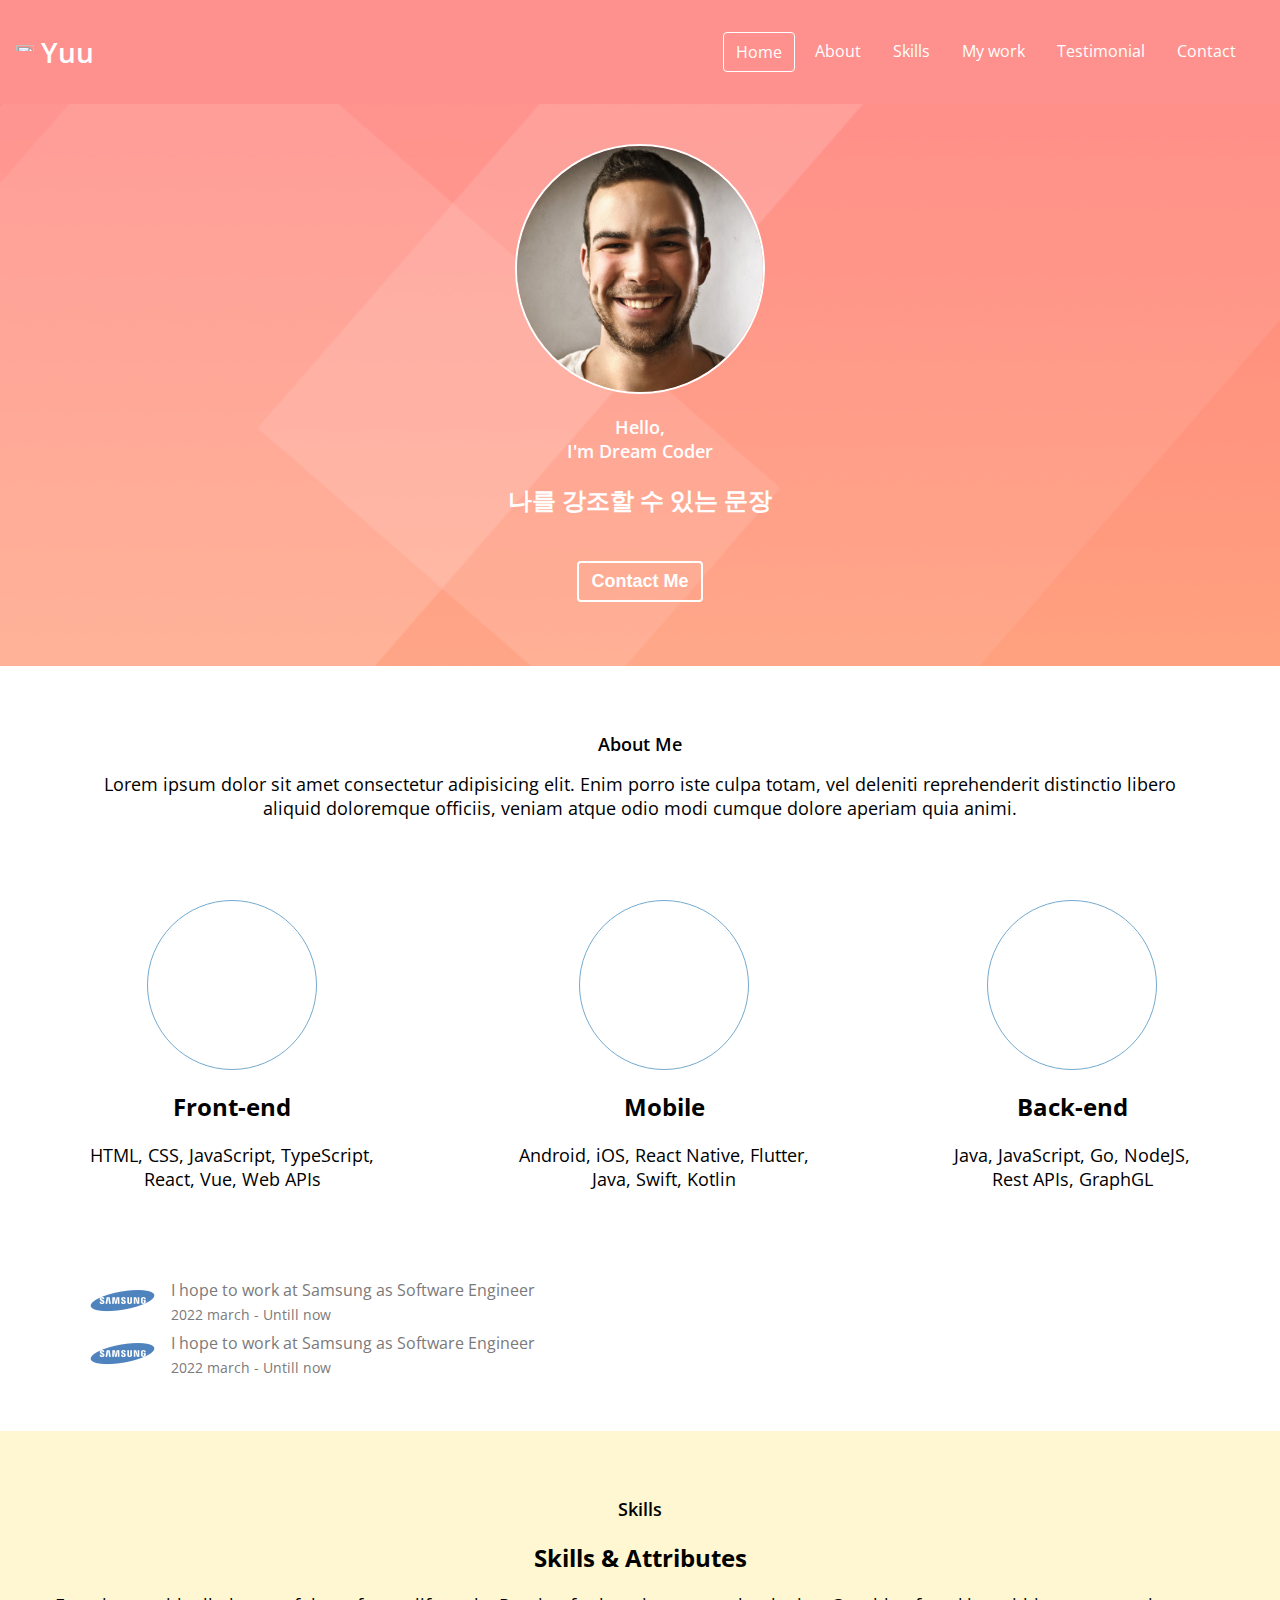
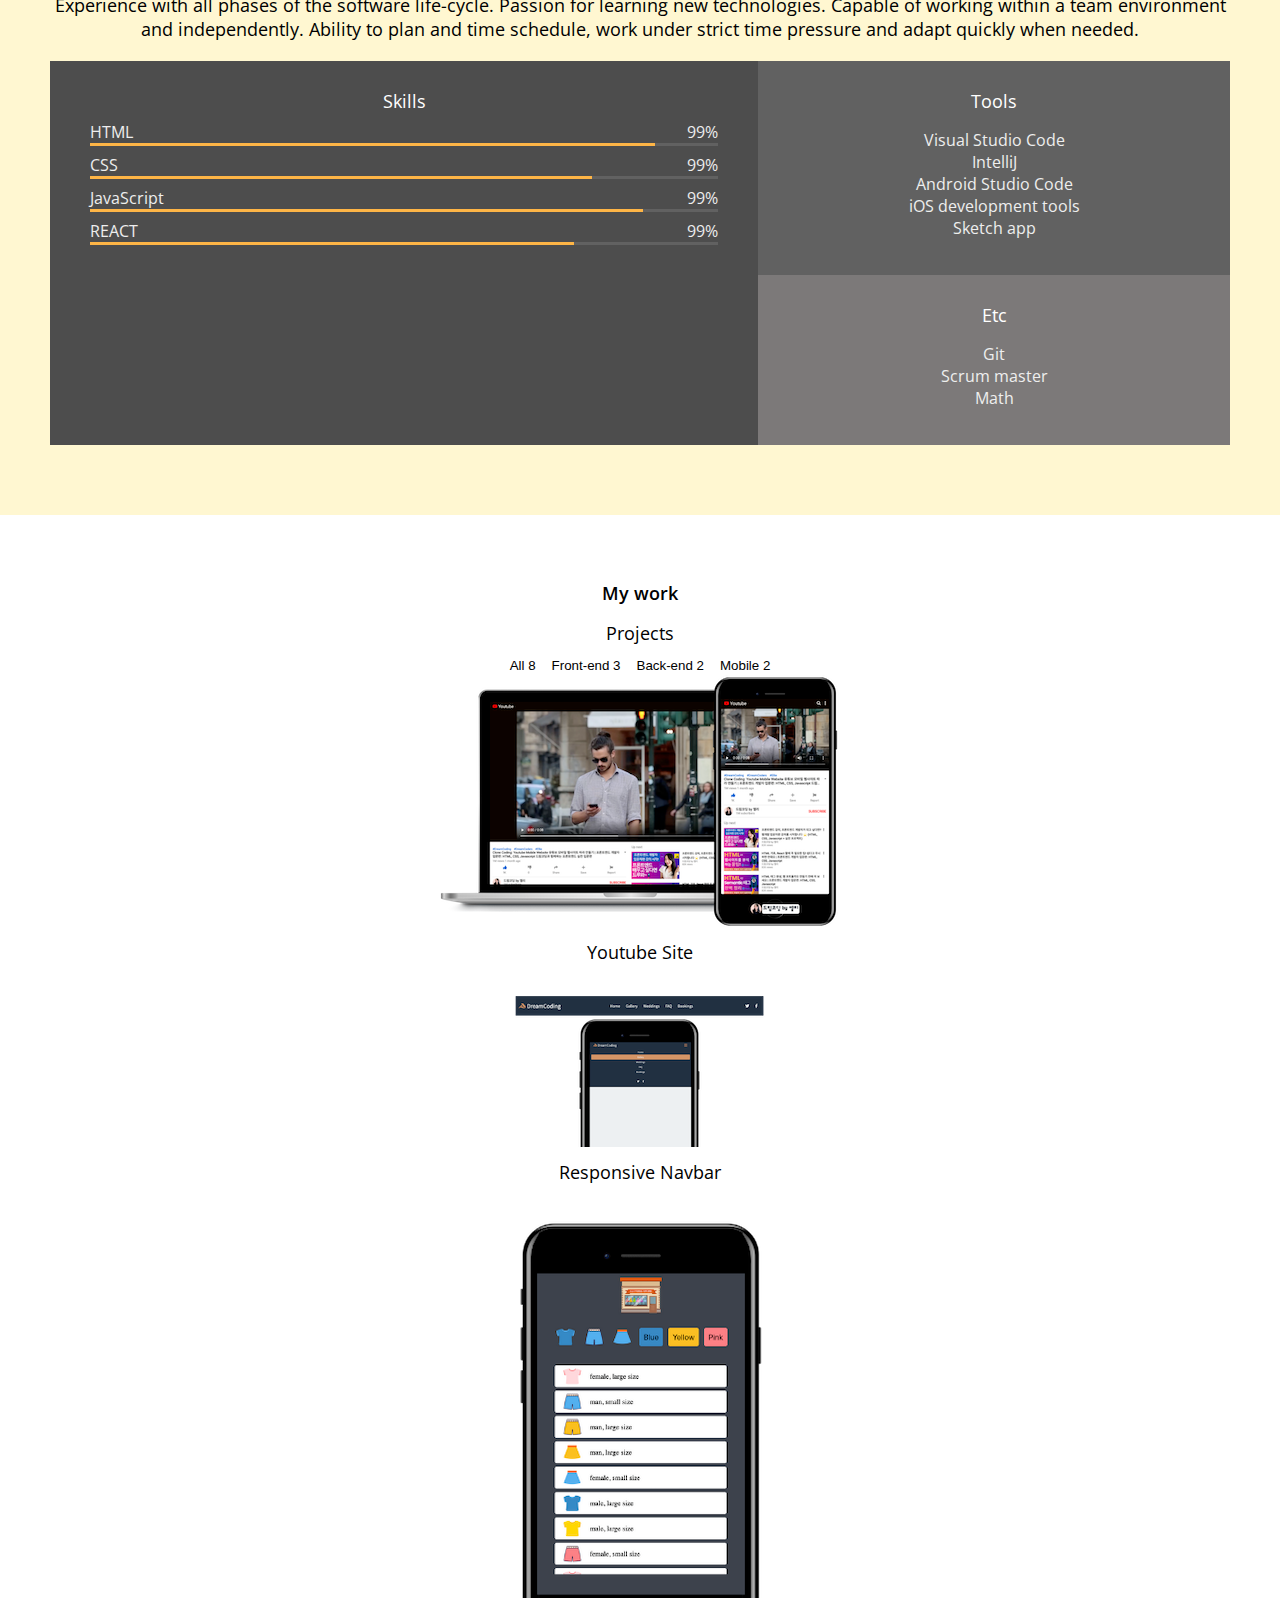
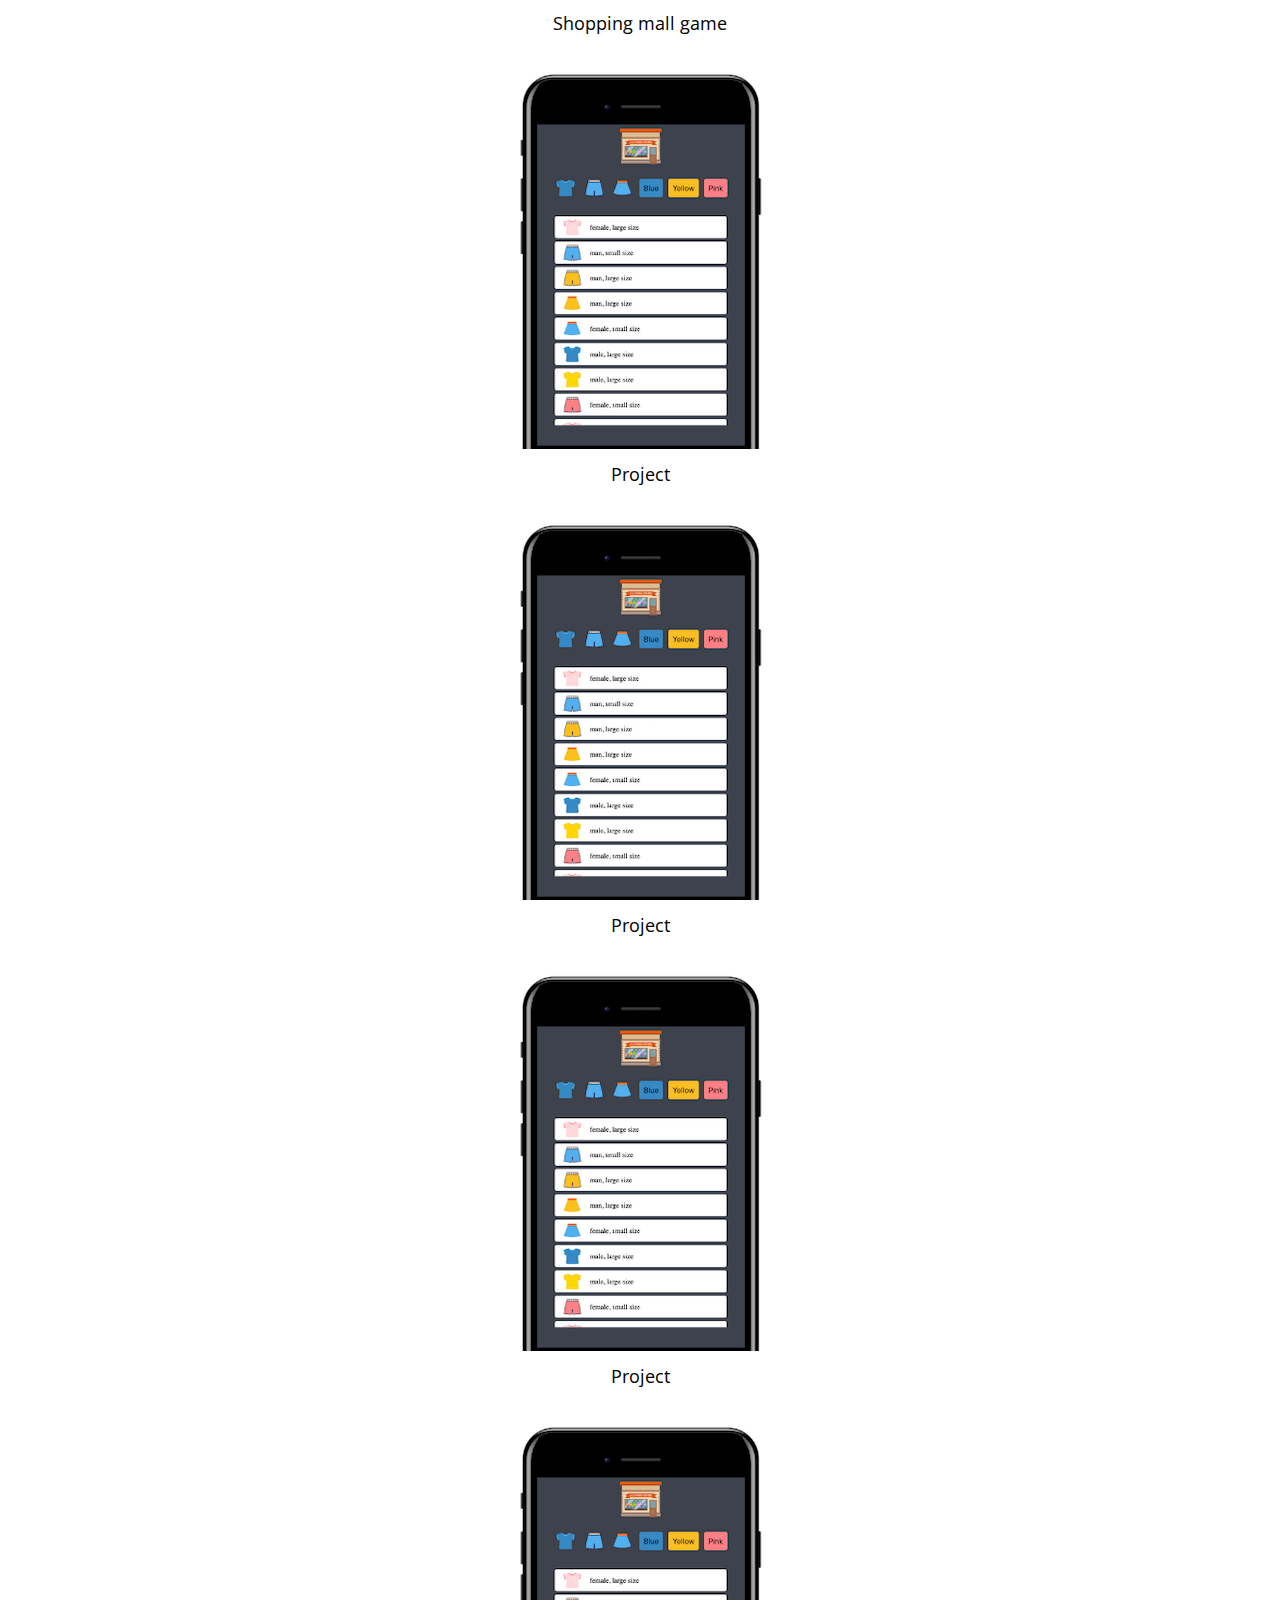
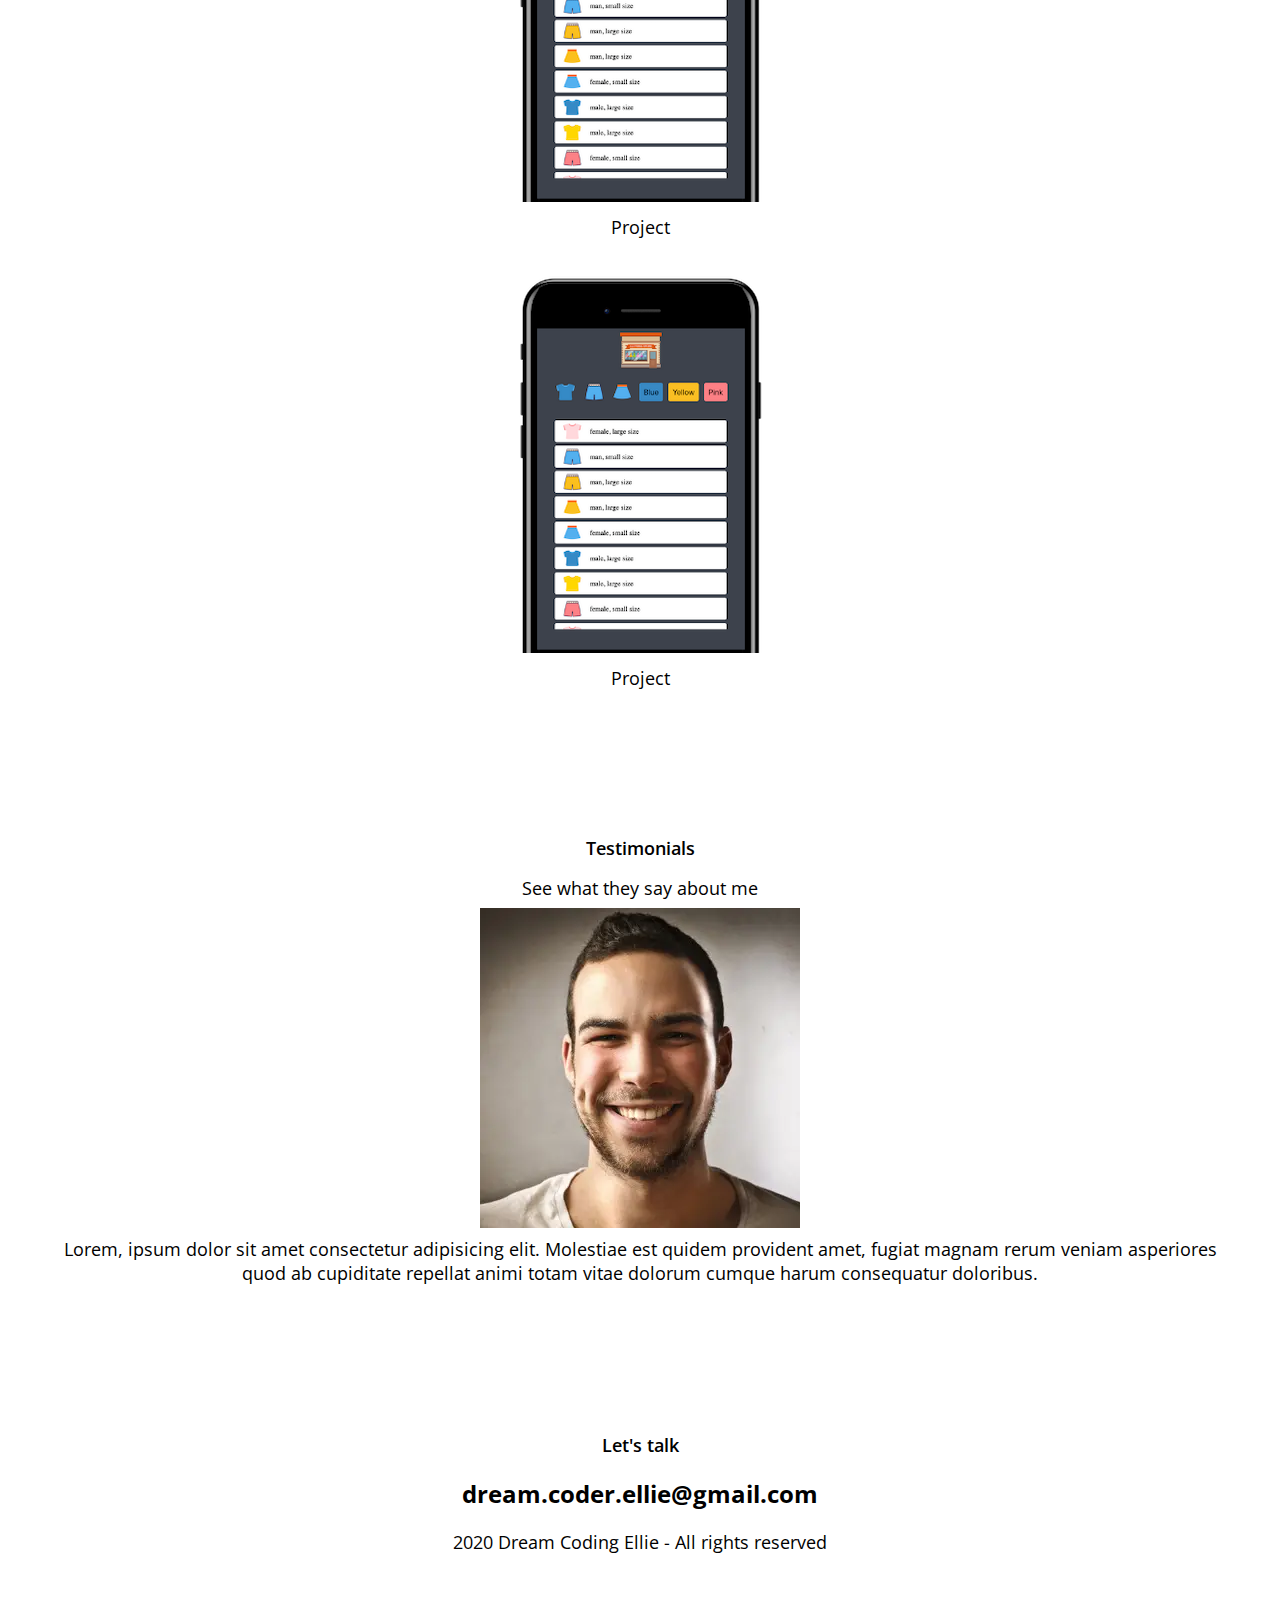
==== commit 31b594e9: "CSS skills" ====
--- a/index.html
+++ b/index.html
@@ -45,7 +45,7 @@
    </section>
 
    <!-- About -->
-   <section id="about" class="section">
+   <section id="about" class="section section__container">
        <h1 class="about__title">About Me</h1>
        <p>
         Lorem ipsum dolor sit amet consectetur adipisicing elit. Enim porro iste culpa totam, vel deleniti reprehenderit distinctio libero aliquid doloremque officiis, veniam atque odio modi cumque dolore aperiam quia animi.
@@ -100,71 +100,79 @@
        </div>
    </section>
    <!-- Skils -->
-   <section id="skils" class="section">
-       <h1>Skills</h1>
-       <h2>Skills & Attributes</h2>
-       <p>
-        Experience with all phases of the software life-cycle. Passion for
-        learning new technologies. Capable of working within a team environment
-        and independently. Ability to plan and time schedule, work under strict
-        time pressure and adapt quickly when needed.
-       </p>
-       <div class="skillset">
-        <div class="skillset__left">
-            <h3 class="skillset__title">Skills</h3>
-            <div class="skill">
-                <div class="skill__description">
-                    <span>HTML</span>
-                    <span>99%</span>
-                </div>
-                <div class="skill__bar">
-                    <div class="skill__value" style="width: 90%;"></div>
-                </div>
-                <div class="skill__description">
-                    <span>CSS</span>
-                    <span>99%</span>
-                </div>
-                <div class="skill__bar">
-                    <div class="skill__value" style="width: 80%;"></div>
-                </div>
-                <div class="skill__description">
-                    <span>JavaScript</span>
-                    <span>99%</span>
-                </div>
-                <div class="skill__bar">
-                    <div class="skill__value" style="width: 88%;"></div>
-                </div>
-                <div class="skill__description">
-                    <span>REACT</span>
-                    <span>99%</span>
-                </div>
-                <div class="skill__bar">
-                    <div class="skill__value" style="width: 77%;"></div>
-                </div>
-            </div>
+   <section id="skills" class="section">
+      <div class="section__container">
+        <h1>Skills</h1>
+        <h2>Skills & Attributes</h2>
+        <p>
+         Experience with all phases of the software life-cycle. Passion for
+         learning new technologies. Capable of working within a team environment
+         and independently. Ability to plan and time schedule, work under strict
+         time pressure and adapt quickly when needed.
+        </p>
+        <div class="skillset">
+         <div class="skillset__left">
+             <h3 class="skillset__title">Skills</h3>
+              <div class="skill">
+                  <div class="skill__description">
+                      <span>HTML</span>
+                      <span>99%</span>
+                  </div>
+                  <div class="skill__bar">
+                      <div class="skill__value" style="width: 90%;"></div>
+                  </div>
+              </div>
+              <div class="skill">
+                  <div class="skill__description">
+                      <span>CSS</span>
+                      <span>99%</span>
+                  </div>
+                  <div class="skill__bar">
+                      <div class="skill__value" style="width: 80%;"></div>
+                  </div>
+              </div>
+              <div class="skill">
+                  <div class="skill__description">
+                      <span>JavaScript</span>
+                      <span>99%</span>
+                  </div>
+                  <div class="skill__bar">
+                      <div class="skill__value" style="width: 88%;"></div>
+                  </div>
+                </div>
+                 <div class="skill">
+                  <div class="skill__description">
+                      <span>REACT</span>
+                      <span>99%</span>
+                  </div>
+                  <div class="skill__bar">
+                      <div class="skill__value" style="width: 77%;"></div>
+                  </div>
+                </div>
+             </div>
+
+         <div class="skillset__right">
+             <div class="tools">
+                 <h3 class="skillset__title">Tools</h3>
+                 <ul class="tools__list">
+                     <li><span>Visual Studio Code</span></li>
+                     <li><span>IntelliJ</span></li>
+                     <li><span>Android Studio Code</span></li>
+                     <li><span>iOS development tools</span></li>
+                     <li><span>Sketch app</span></li>
+                 </ul>
+             </div>
+             <div class="etc">
+                 <h3 class="skillset__title">Etc</h3>
+                 <ul class="etc__list">
+                     <li><span>Git</span></li>
+                     <li><span>Scrum master</span></li>
+                     <li><span>Math</span></li>
+                 </ul>
+             </div>
+         </div>
         </div>
-        <div class="skillset__right">
-            <div class="tools">
-                <h3 class="skillset__title">Tools</h3>
-                <ul class="tools__list">
-                    <li><span>Visual Studio Code</span></li>
-                    <li><span>IntelliJ</span></li>
-                    <li><span>Android Studio Code</span></li>
-                    <li><span>iOS development tools</span></li>
-                    <li><span>Sketch app</span></li>
-                </ul>
-            </div>
-            <div class="etc">
-                <h3 class="skillset__title">Etc</h3>
-                <ul class="etc__list">
-                    <li><span>Git</span></li>
-                    <li><span>Scrum master</span></li>
-                    <li><span>Math</span></li>
-                </ul>
-            </div>
-        </div>
-
-       </div>
+      </div>
    </section>
    <!-- Work -->
    <section id="work" class="section">
--- a/style.css
+++ b/style.css
@@ -147,7 +147,11 @@
 /* Section common */
 .section {
     padding: 50px;
-    text-align: center;
+    text-align: center;   
+    
+}
+
+.section__container {
     max-width: 1200px;
     margin: auto;
 }
@@ -199,4 +203,58 @@
 
 .job__period {
     font-size: var(--font-micro);
-}+}
+
+/* Skills */
+
+#skills {
+    background-color: var(--color-yellow);
+}
+
+.skillset {
+    display: flex;
+    background-color: var(--color-light-grey);
+    color: var(--color-light-white);
+    margin: 20px 0;
+}
+
+.skillset__title {
+    color: var(--color-white);
+}
+
+.skillset__left {
+    flex-basis: 60%;
+    background-color: var(--color-dark-grey);
+    padding: 20px 40px;
+}
+
+.skill {
+    margin-bottom: 8px;;
+}
+.skill__description {
+    display: flex;
+    justify-content: space-between;
+}
+
+.skill__bar {
+    width: 100%;
+    height: 3px;
+    background-color: var(--color-grey);
+}
+
+.skill__value {
+ height: 3px;
+ background-color: var(--color-orange);
+}
+.skillset__right {
+    flex-basis: 40%;
+}
+.tools {
+    background-color: var(--color-grey);
+}
+
+.tools,
+.etc {
+    padding: 20px;
+}
+
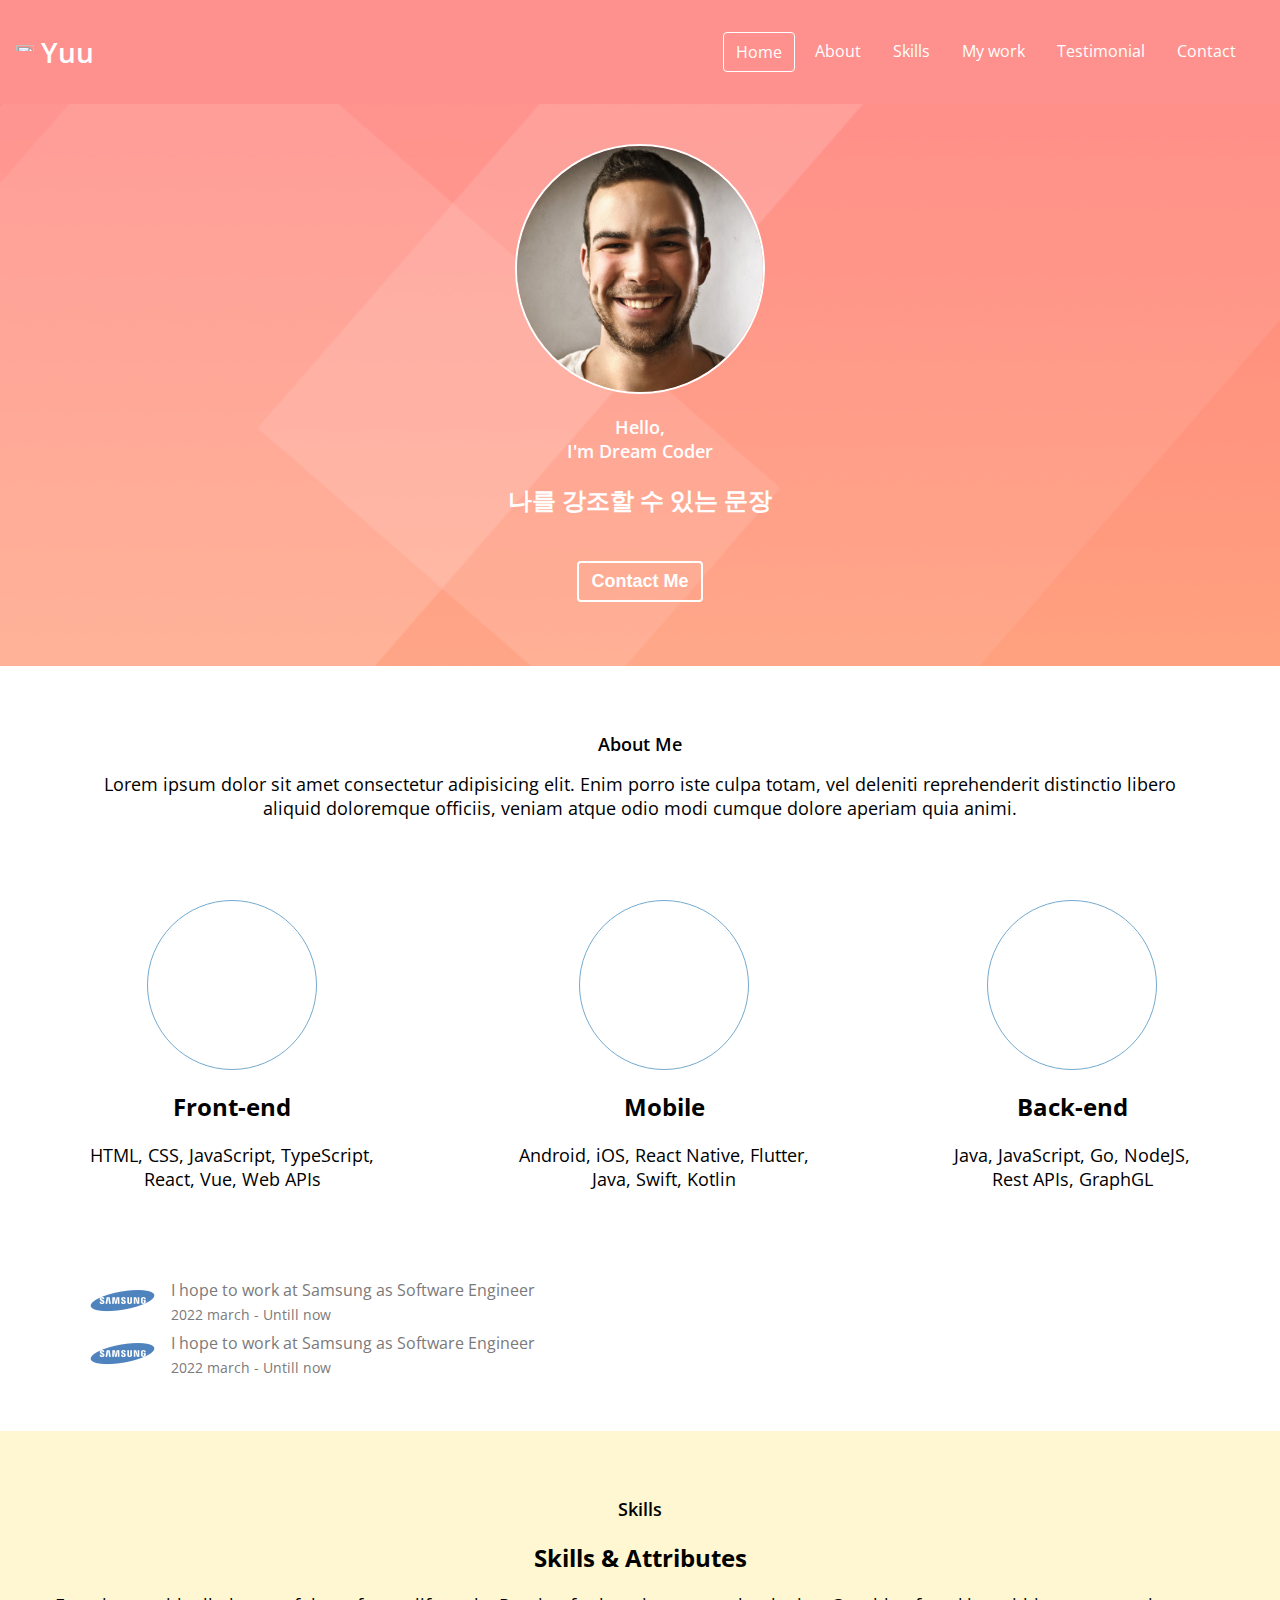
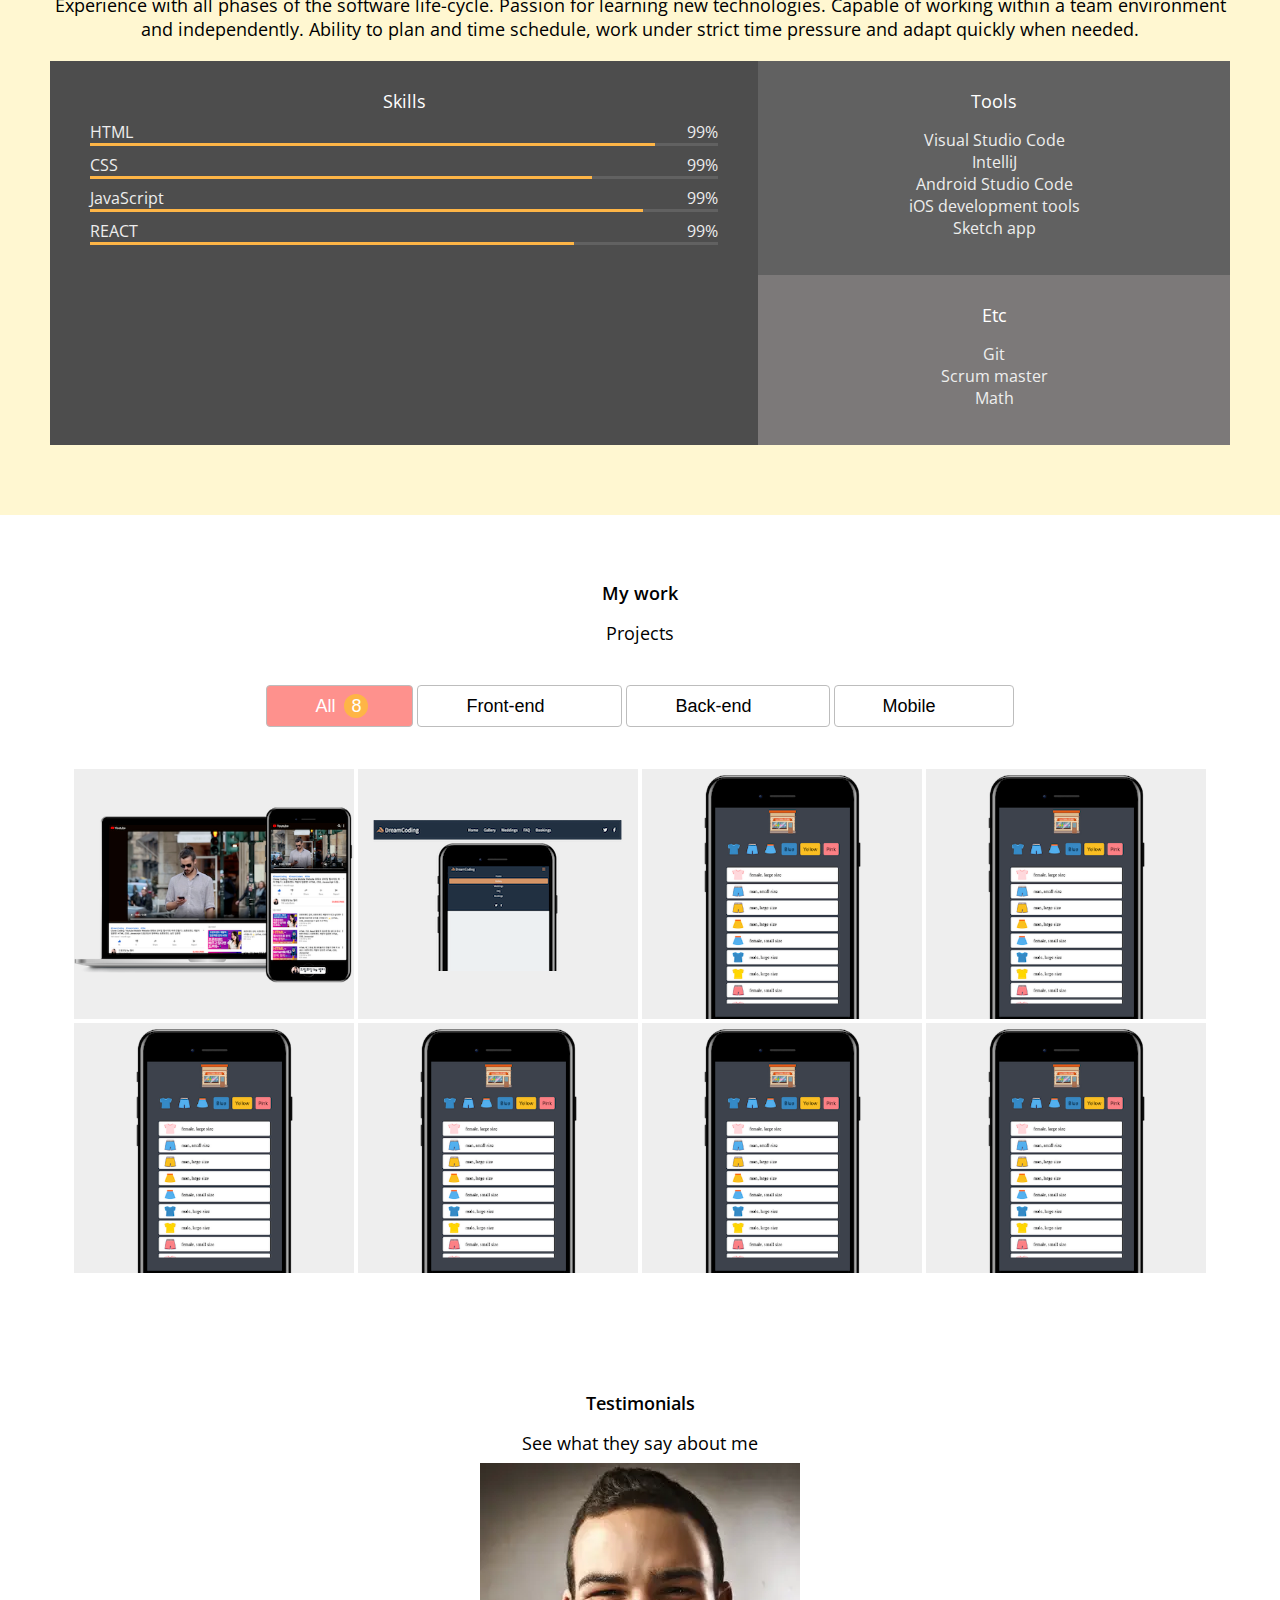
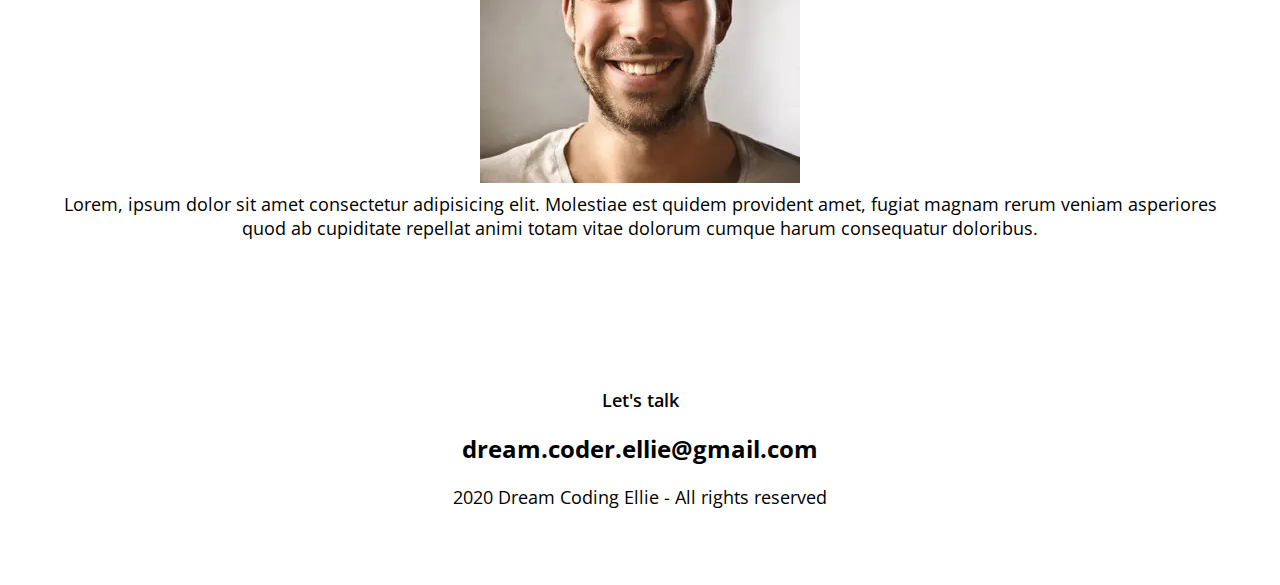
==== commit 662d3f75: "CSS work" ====
--- a/index.html
+++ b/index.html
@@ -179,7 +179,7 @@
        <h1>My work</h1>
        <h3>Projects</h3>
        <div class="work__categories">
-           <button class="category__btn" data-filter="*">All <span class="category__count">8</span></button>
+           <button class="category__btn active" data-filter="*">All <span class="category__count">8</span></button>
            <button class="category__btn" data-filter="front-end">Front-end <span class="category__count">3</span></button>
            <button class="category__btn" data-filter="back-end">Back-end <span class="category__count">2</span></button>
            <button class="category__btn" data-filter="mobile">Mobile <span class="category__count">2</span></button>
--- a/style.css
+++ b/style.css
@@ -258,3 +258,102 @@
     padding: 20px;
 }
 
+/* Work */
+.work__categories {
+    margin: 40px;
+}
+
+.category__btn {
+    border: 1px solid var(--color-dark-white);
+    border-radius: var(--size-border-radius);
+    font-size: var(--font-regular);
+    padding: 8px 48px;
+}
+
+.category__btn.active,
+.category__btn:hover {
+    background-color: var(--color-pink);
+    color: var(--color-white);
+}
+
+.category__btn.active .category__count,
+.category__btn:hover .category__count {
+    opacity: 1;
+    top: 0;
+}
+
+
+.category__count {
+    background-color: var(--color-orange);
+    border-radius: 50%;
+    color:var(--color-white);
+    width: 24px;
+    height: 24px;
+    display: inline-block;
+    line-height: 24px;
+    position: relative;
+    top: -20px;
+    left: 4px;
+    opacity: 0;
+    transition: all .3s ease;
+}
+
+.work__projects {
+    display: flex;
+    flex-wrap: wrap;
+    justify-content: center;
+}
+
+.project {
+    position: relative;
+    display: flex;
+    justify-content: center;
+    align-items: center;
+    width: 280px;
+    height: 250px;
+    margin:2px;
+    background: var(--color-light-white);
+}
+
+
+.project__img {
+    max-width: 100%;
+    max-height: 100%;
+}
+
+.project__description {
+    position: absolute;
+    background: #000;
+    display: flex;
+    flex-direction: column;
+    justify-content: center;
+    width: 100%;
+    height: 100%;
+    top: 0;
+    left: 0;
+    opacity: 0;
+    transform: translateY(10px);
+    transition: all .3s ease;
+}
+
+.project:hover .project__description {
+    opacity: .8;
+    transform: translateY(0px);
+}
+
+.project__description h3 {
+    color:var(--color-white)
+}
+
+.project__description h3::after {
+    content: '';
+    display: block;
+    position: relative;
+    left: 50%;
+    width: 25px;
+    height: 2px;
+    margin-left: -12px;
+    margin-top: 8px;
+    background-color: var(--color-dark-white);   
+}
+
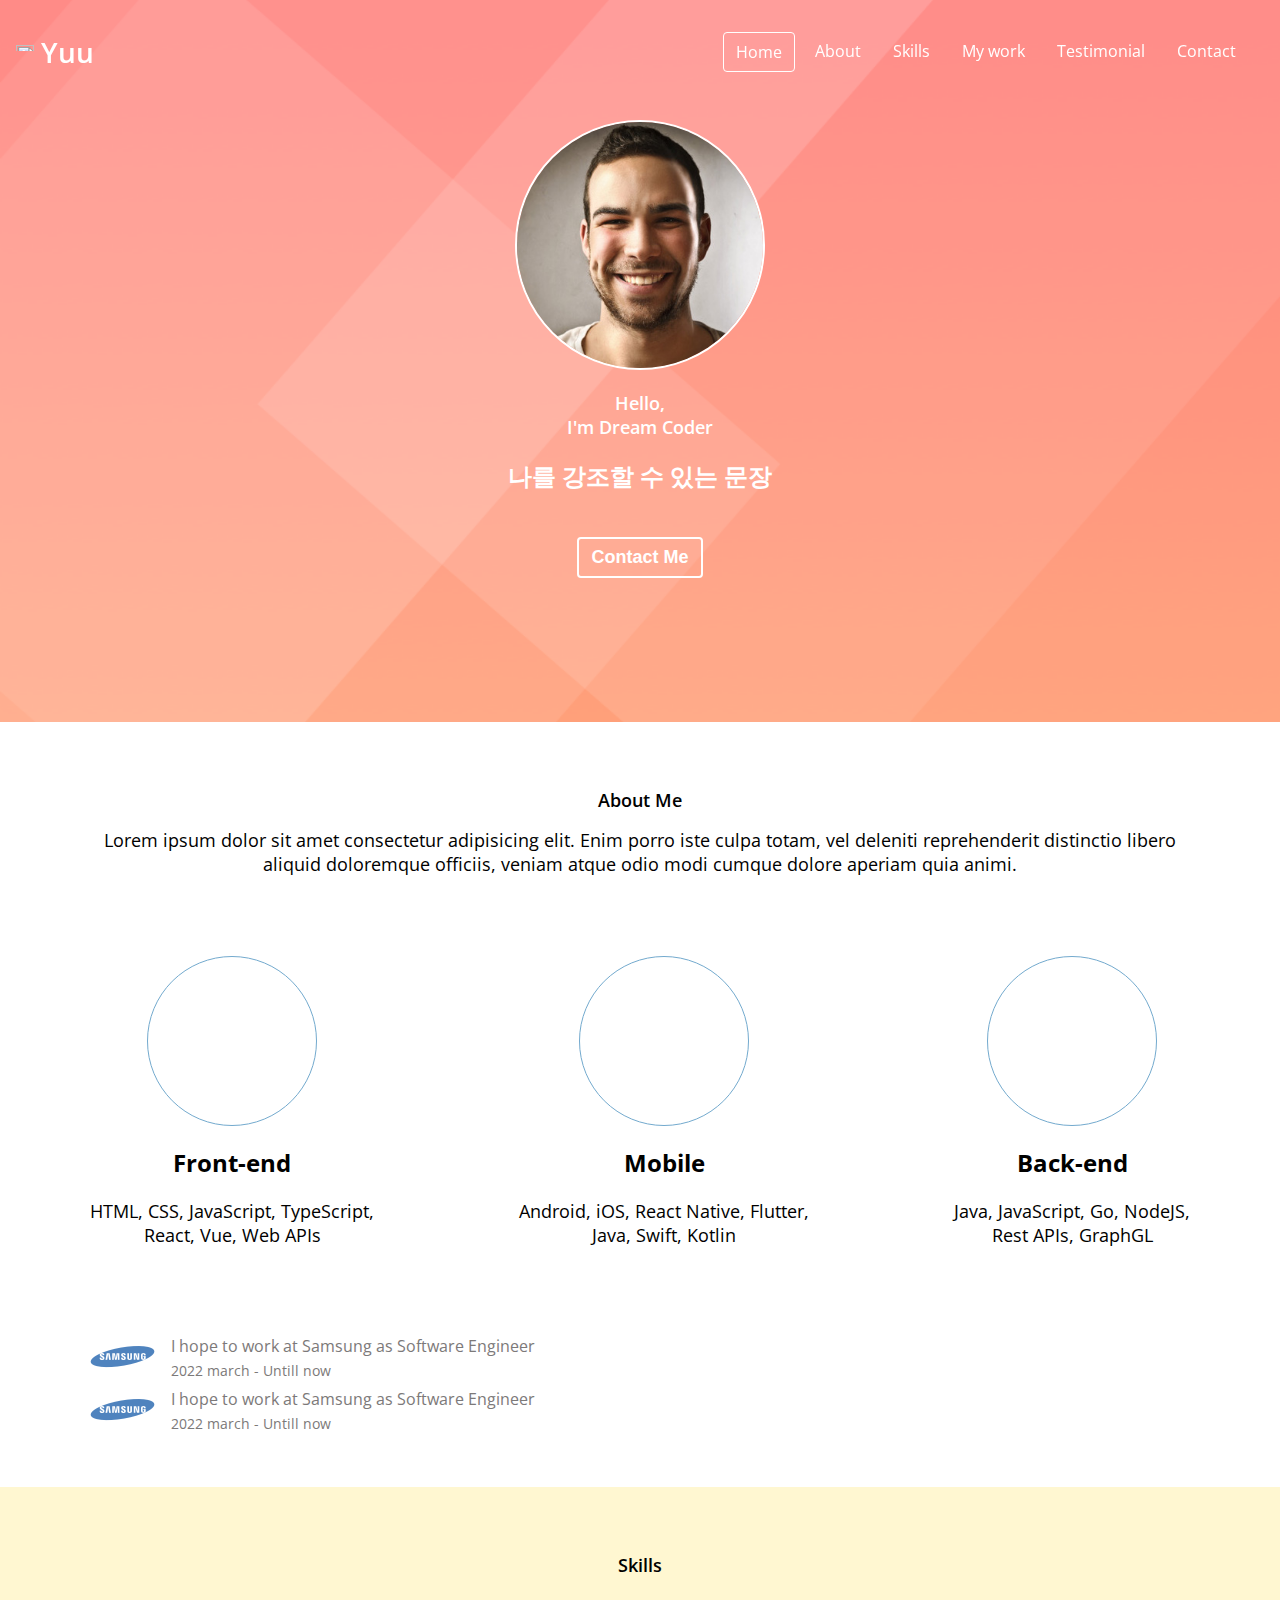
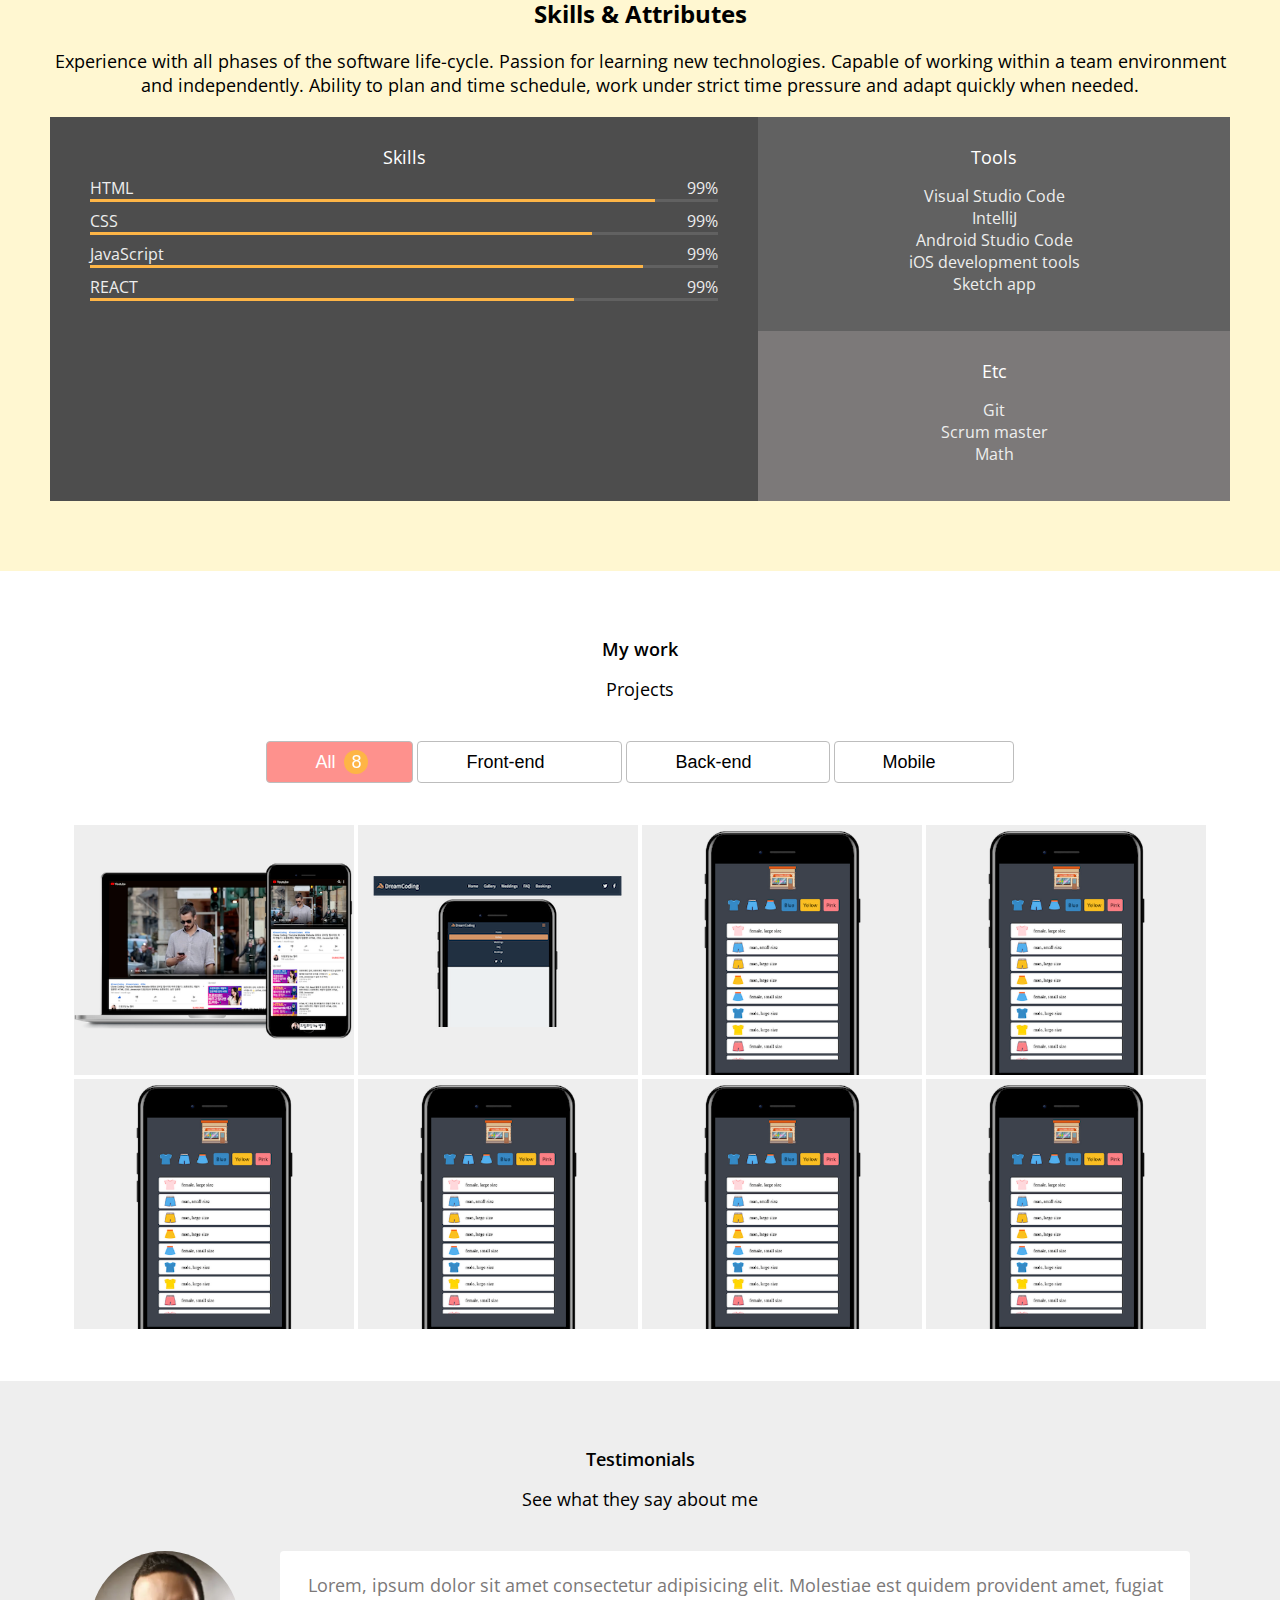
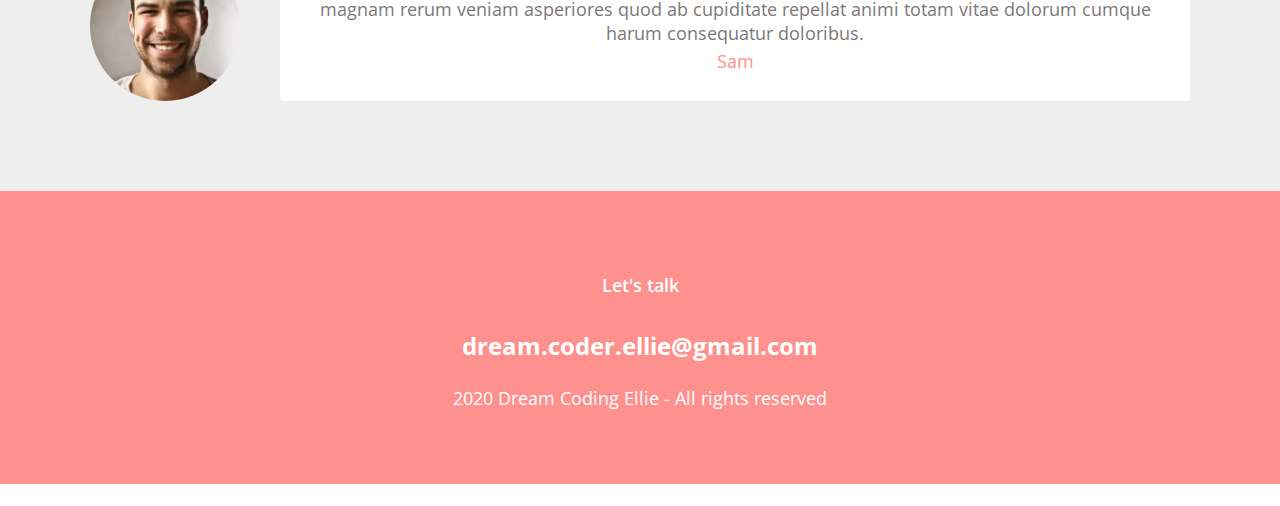
==== commit 2b1246b9: "JS fixed navbar" ====
--- a/index.html
+++ b/index.html
@@ -12,7 +12,7 @@
     <link rel="preconnect" href="https://fonts.gstatic.com" crossorigin>
     <link href="https://fonts.googleapis.com/css2?family=Open+Sans:wght@400;600;700&display=swap" rel="stylesheet">
     <link rel="stylesheet" href="style.css">
-    <script src="./main.js" deferdiv[data-display-name='dream']></script>
+    <script src="./main.js" defer div[data-display-name='dream']></script>
 </head>
 <body>
    <!-- Navbar --> 
--- a/style.css
+++ b/style.css
@@ -82,12 +82,21 @@
 
 /* Navbar */
 #navbar {
+    position: fixed;
+    width: 100%;
     display: flex;
     justify-content: space-between;
     background-color: var(--color-pink);
     align-items: center;
     color: var(--color-white);
     padding: 16px;
+    background-color: transparent;
+}
+
+#navbar.navbar--dark {
+    background-color: var(--color-pink);
+    padding: 8px;
+    transition: all .3s ease-in-out
 }
 .navbar__menu {
     display: flex;
@@ -109,7 +118,13 @@
 .navbar__logo {
     font-size: var(--font-medium);
     font-weight: var(--weight-semi-bold);
-}
+    color:white;
+}
+
+.navbar__toggle-btn {
+    color: var(--color-white);
+}
+
 .logo {
     width: 18px;
     height: 18px;
@@ -119,6 +134,7 @@
 #home {
     background: url('imgs/home-background.png') center/cover no-repeat;
     padding: 40px;
+    padding: 120px;
     text-align: center;
 }
 
@@ -357,3 +373,112 @@
     background-color: var(--color-dark-white);   
 }
 
+/* Testimonial */
+#testimonials {
+    background-color: var(--color-light-white);
+  }
+  
+  .testimonials {
+    margin: 40px;
+  }
+  
+  .testimonial {
+    display: flex;
+    margin: 32px 0;
+  }
+  
+  .testimonial__avatar {
+    width: 150px;
+    height: 150px;
+    border-radius: 50%;
+  }
+  
+  .testimonial__avatar:nth-child(odd) {
+    margin-right: 40px;
+  }
+  
+  .testimonial__avatar:nth-child(even) {
+    margin-left: 40px;
+  }
+  
+  .testimonial__speech-bubble {
+    padding: 18px;
+    background-color: var(--color-white);
+    border-radius: var(--size-border-radius);
+  }
+  
+  .testimonial__speech-bubble p {
+    color: var(--color-light-grey);
+  }
+  
+  .testimonial__speech-bubble a {
+    color: var(--color-pink);
+  }
+  
+  /* Contact */
+  #contact {
+    background-color: var(--color-pink);
+  }
+  
+  .contact__title,
+  .contact__email,
+  .contact__rights {
+    color: var(--color-white);
+  }
+  
+  .contact__title {
+    margin: 32px 0;
+  }
+  
+  .contact__links {
+    font-size: var(--font-large);
+    margin: 24px 0;
+    transition: all var(--animation-duration) ease-in;
+  }
+  
+  .contact__links i:hover {
+    transform: scale(1.1);
+    color: var(--color-yellow);
+  }
+
+
+
+/* For below 768px screen width */
+@media screen and (max-width: 768px) {
+    .navbar__toggle-btn {
+      display: block;
+    }
+  
+    #navbar {
+      flex-direction: column;
+      align-items: flex-start;
+    }
+  
+    .navbar__menu {
+      flex-direction: column;
+      text-align: center;
+      width: 100%;
+      display: none;
+    }
+  
+    .about__majors {
+      flex-direction: column;
+    }
+  
+    .major {
+      margin-bottom: 38px;
+    }
+  
+    .skillset {
+      flex-direction: column;
+    }
+  
+    .project {
+      flex-grow: 1;
+    }
+  
+    .testimonial__avatar {
+      width: 80px;
+      height: 80px;
+    }
+  }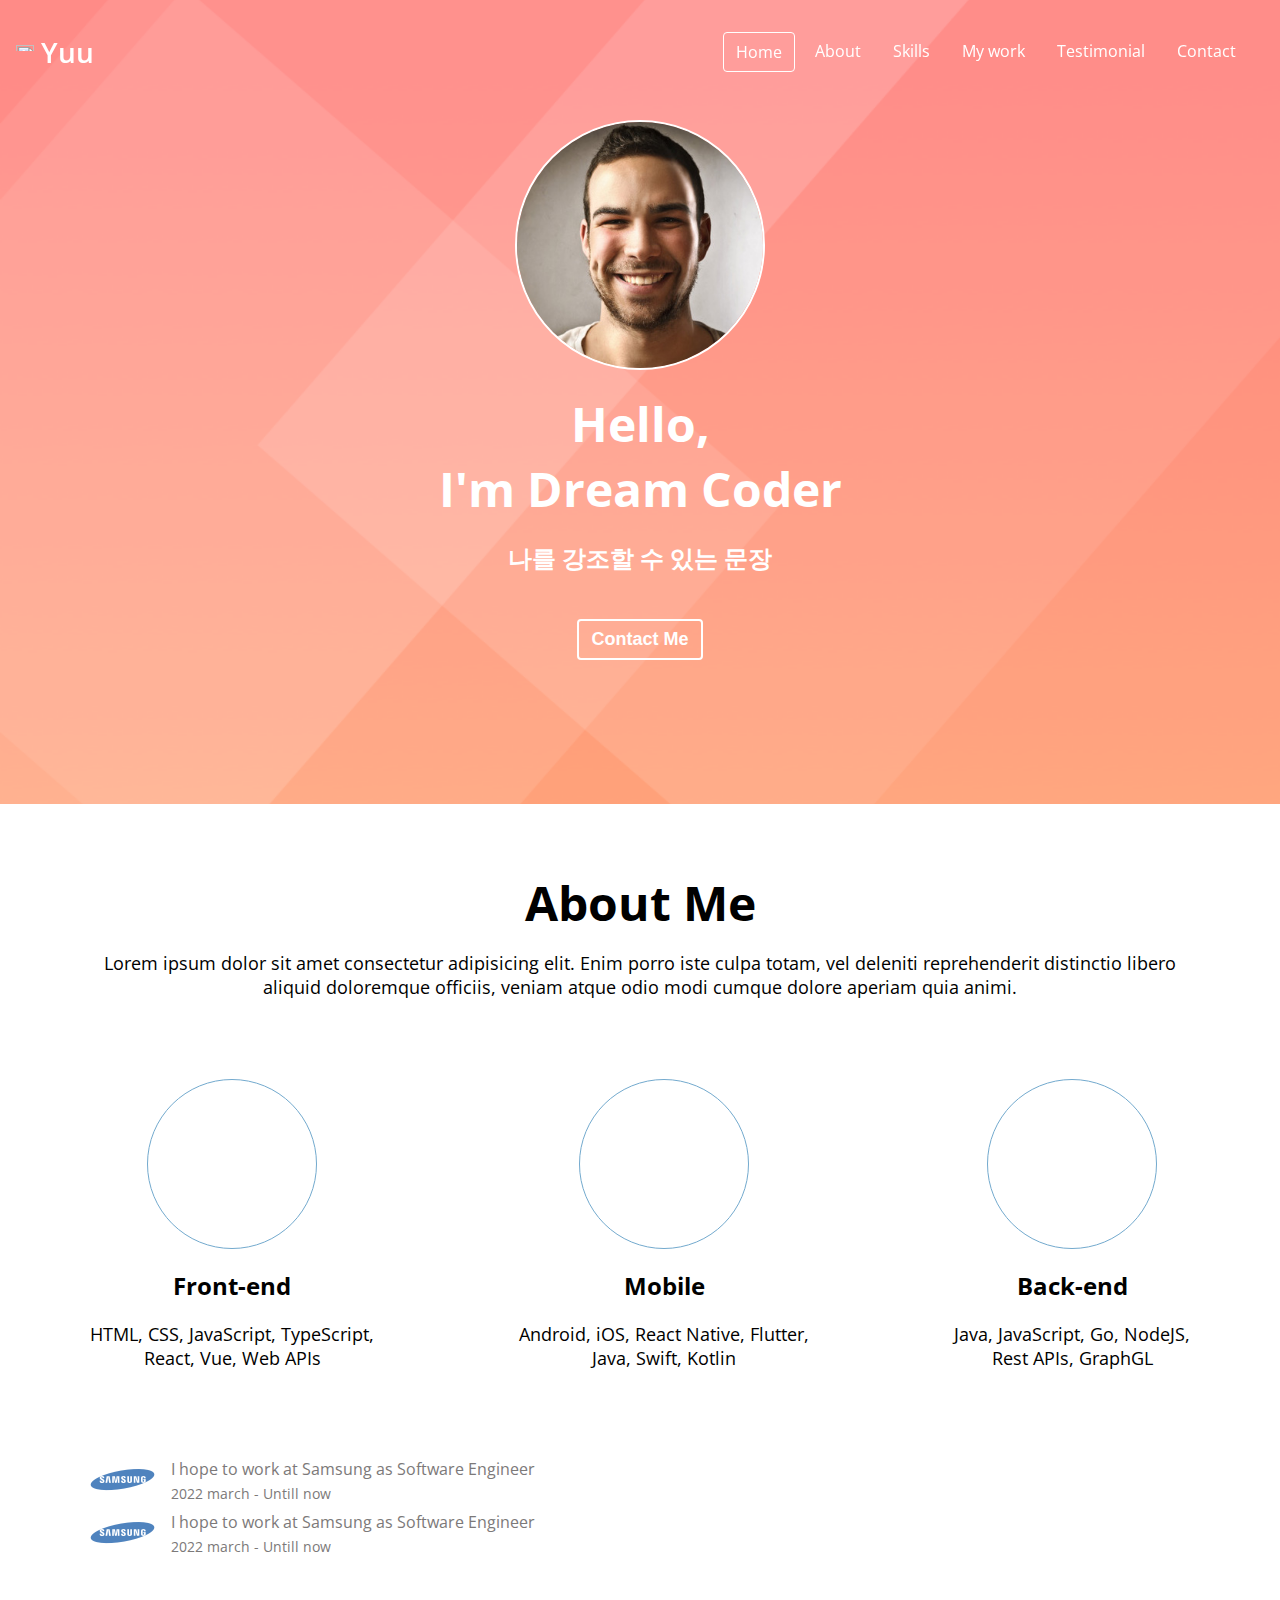
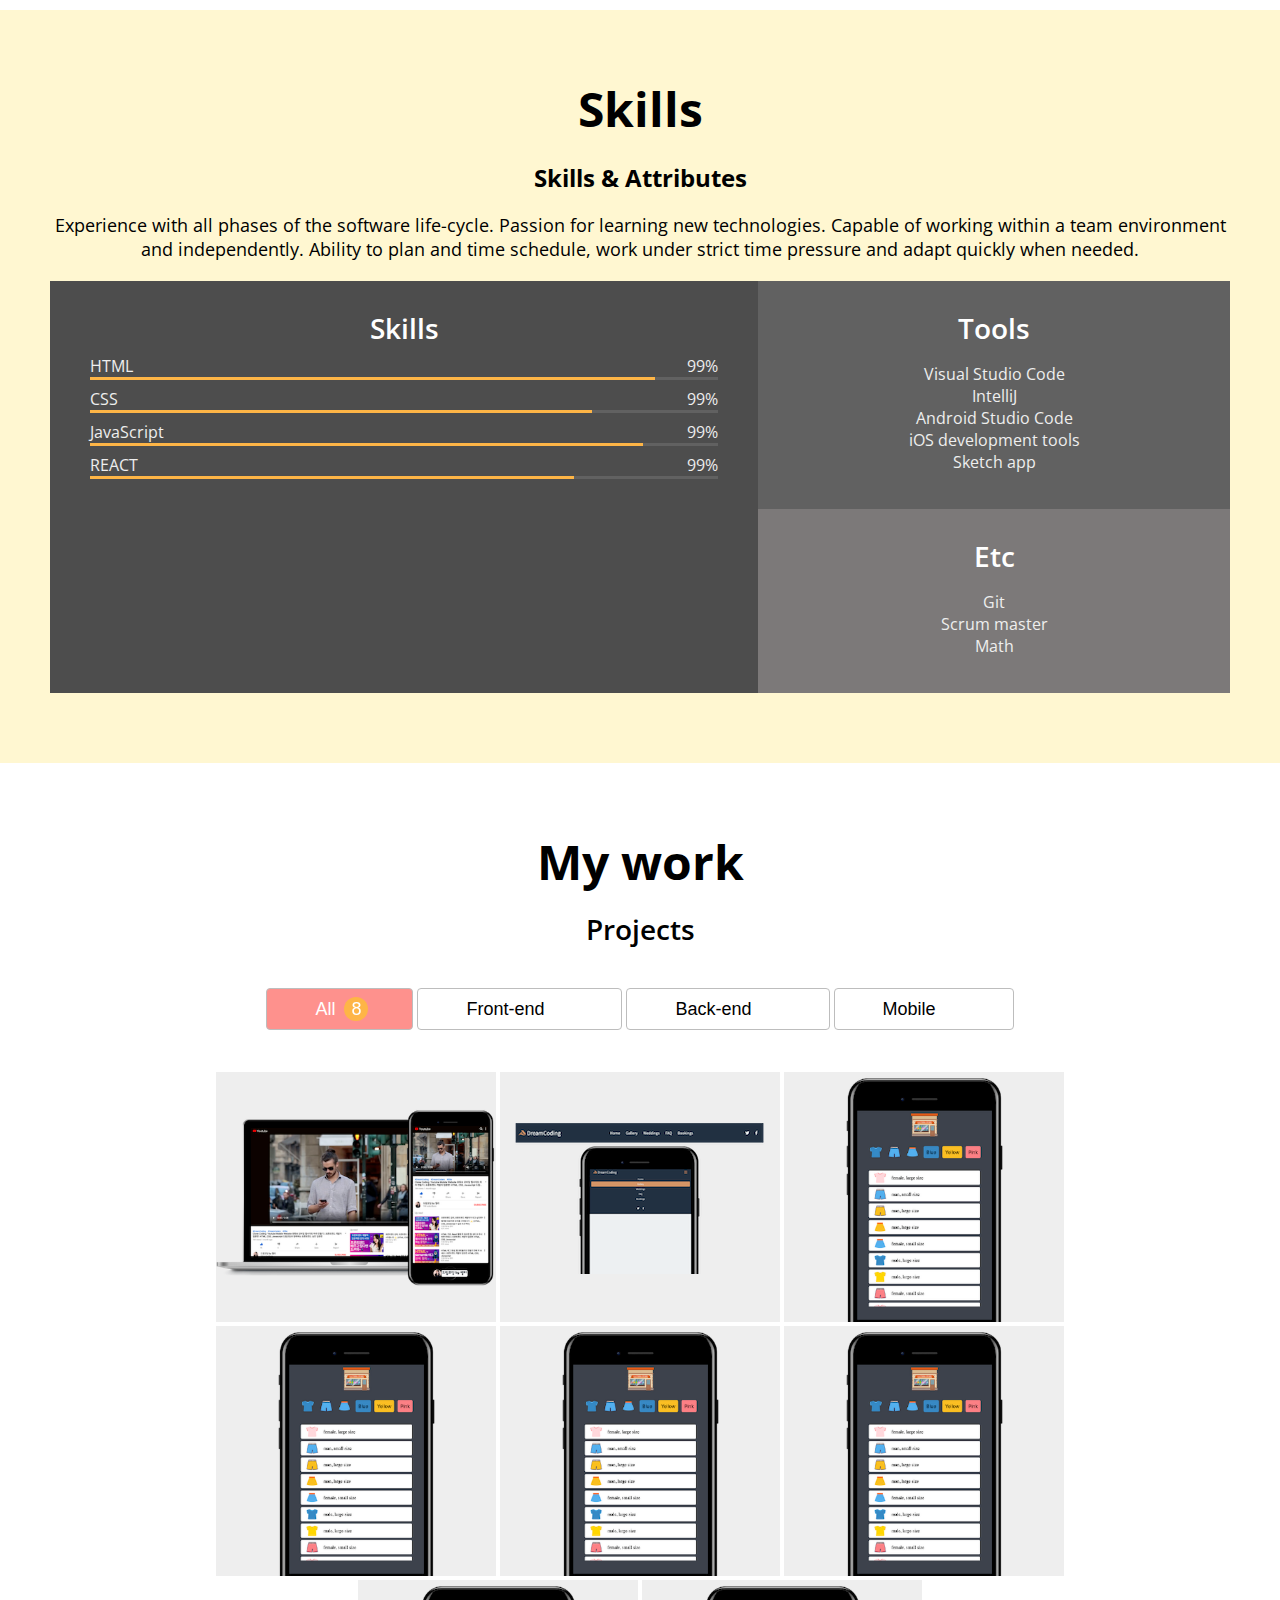
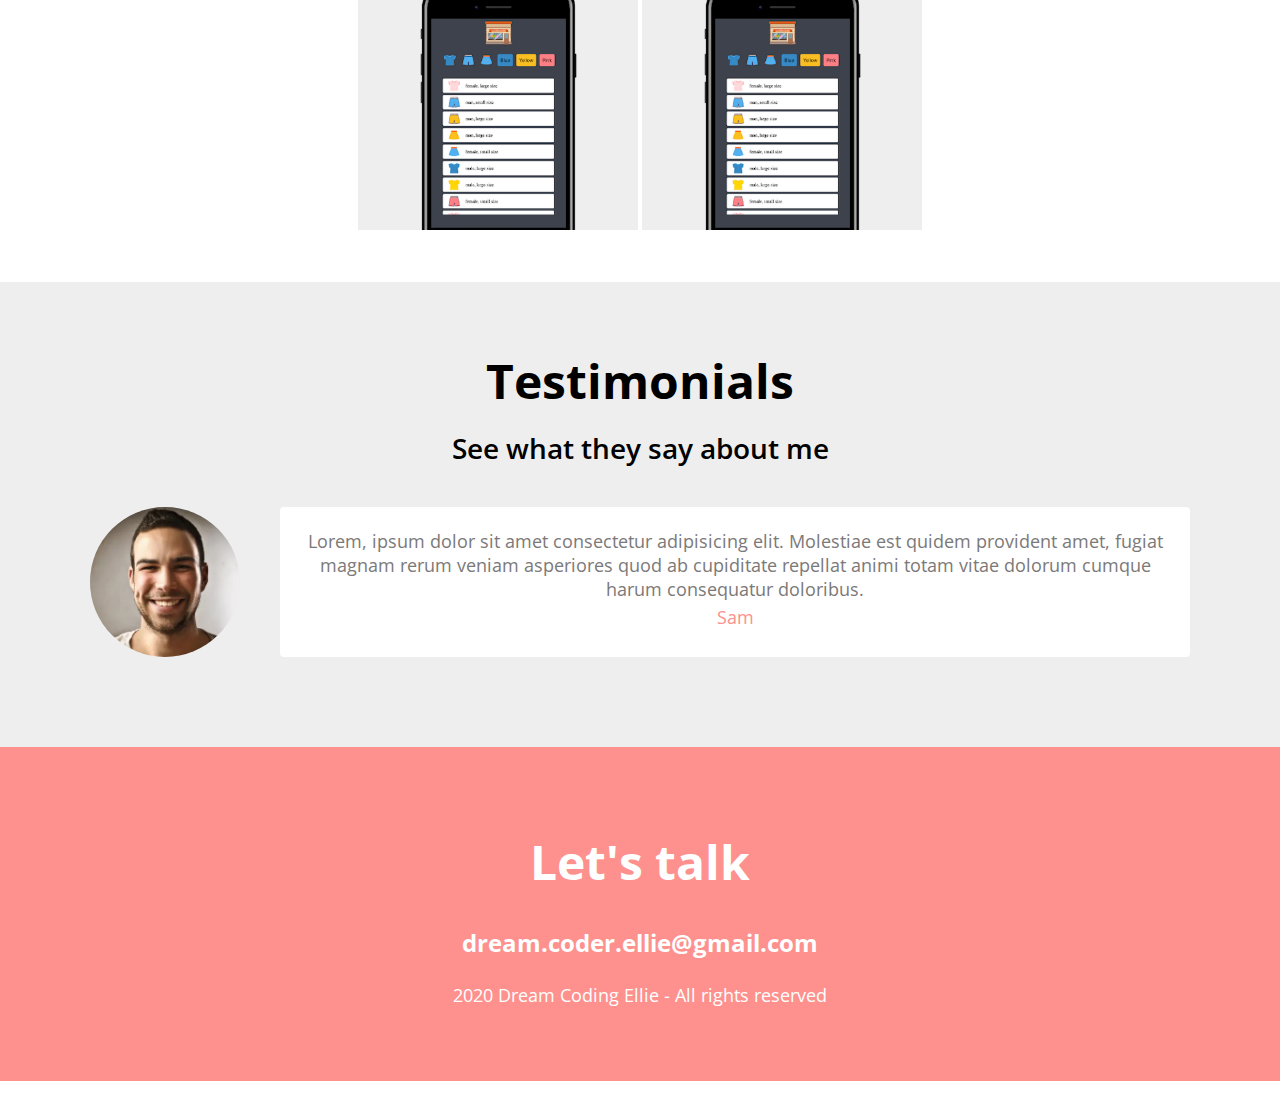
==== commit 2d9f730d: "JS home contact btn" ====
--- a/index.html
+++ b/index.html
@@ -175,7 +175,7 @@
       </div>
    </section>
    <!-- Work -->
-   <section id="work" class="section">
+   <section id="work" class="section section__container">
        <h1>My work</h1>
        <h3>Projects</h3>
        <div class="work__categories">
--- a/style.css
+++ b/style.css
@@ -60,22 +60,22 @@
 
 /* Typography */
 h1 {
-    font-size: var(--font-regular);
+    font-size: var(--font-large);
+    font-weight: var(--weight-bold);
+    color: var(--color-black);
+    margin: 16px 0;
+}
+
+h3 {
+    font-size: var(--font-medium);
     font-weight: var(--weight-semi-bold);
     color: var(--color-black);
-    margin: 16px 0;
-}
-
-h3 {
-    font-size: var(--font-regular);
-    font-weight: var(--font-regular);
-    color: var(--color-black);
     margin: 8px 0;
 }
 
 p {
     font-size: var(--font-regular);
-    font-weight: var(--font-regular);
+    font-weight: var(--weight-regular);
     color: var(--color-black);
     margin: 4px 0;
 }
@@ -96,7 +96,8 @@
 #navbar.navbar--dark {
     background-color: var(--color-pink);
     padding: 8px;
-    transition: all .3s ease-in-out
+    transition: all .3s ease-in-out;
+    z-index: 1;
 }
 .navbar__menu {
     display: flex;
@@ -335,6 +336,7 @@
 .project__img {
     max-width: 100%;
     max-height: 100%;
+    align-self: center;
 }
 
 .project__description {
@@ -349,7 +351,7 @@
     left: 0;
     opacity: 0;
     transform: translateY(10px);
-    transition: all .3s ease;
+    transition: all .3s ease-in;
 }
 
 .project:hover .project__description {
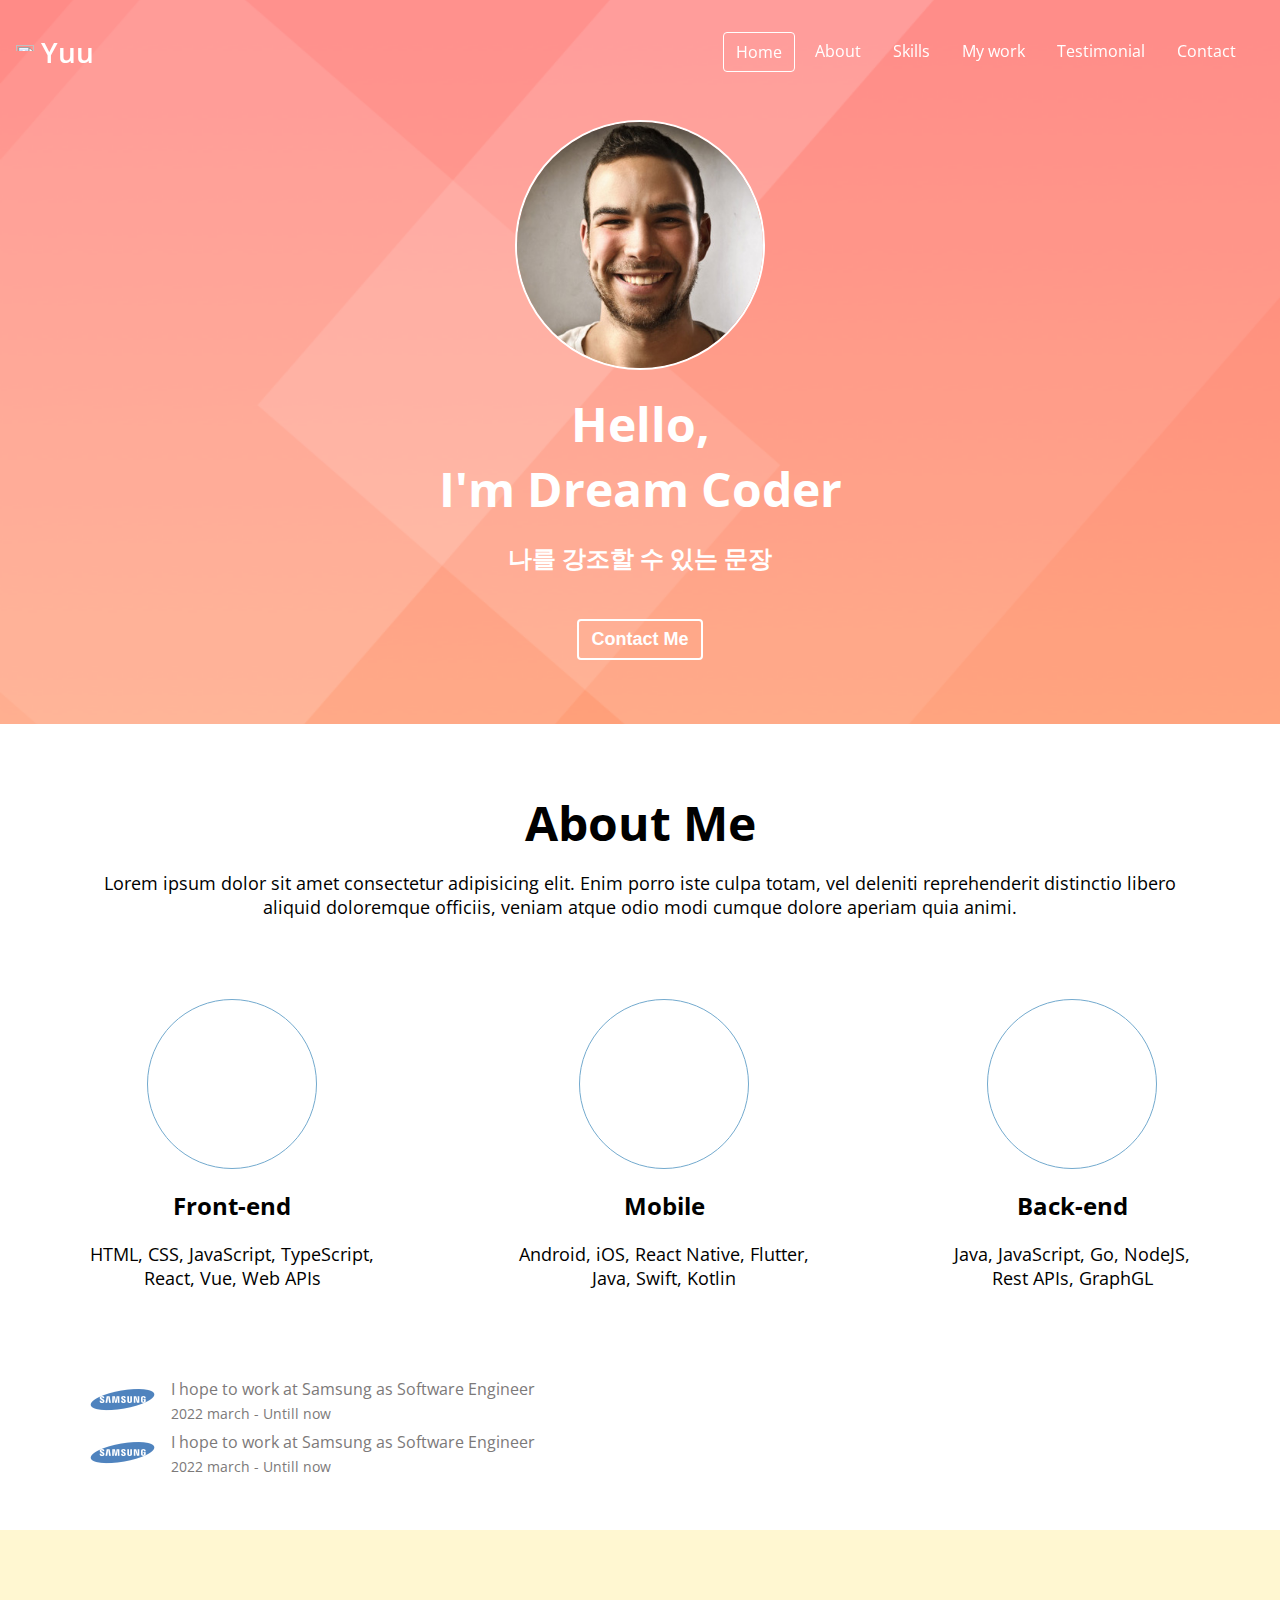
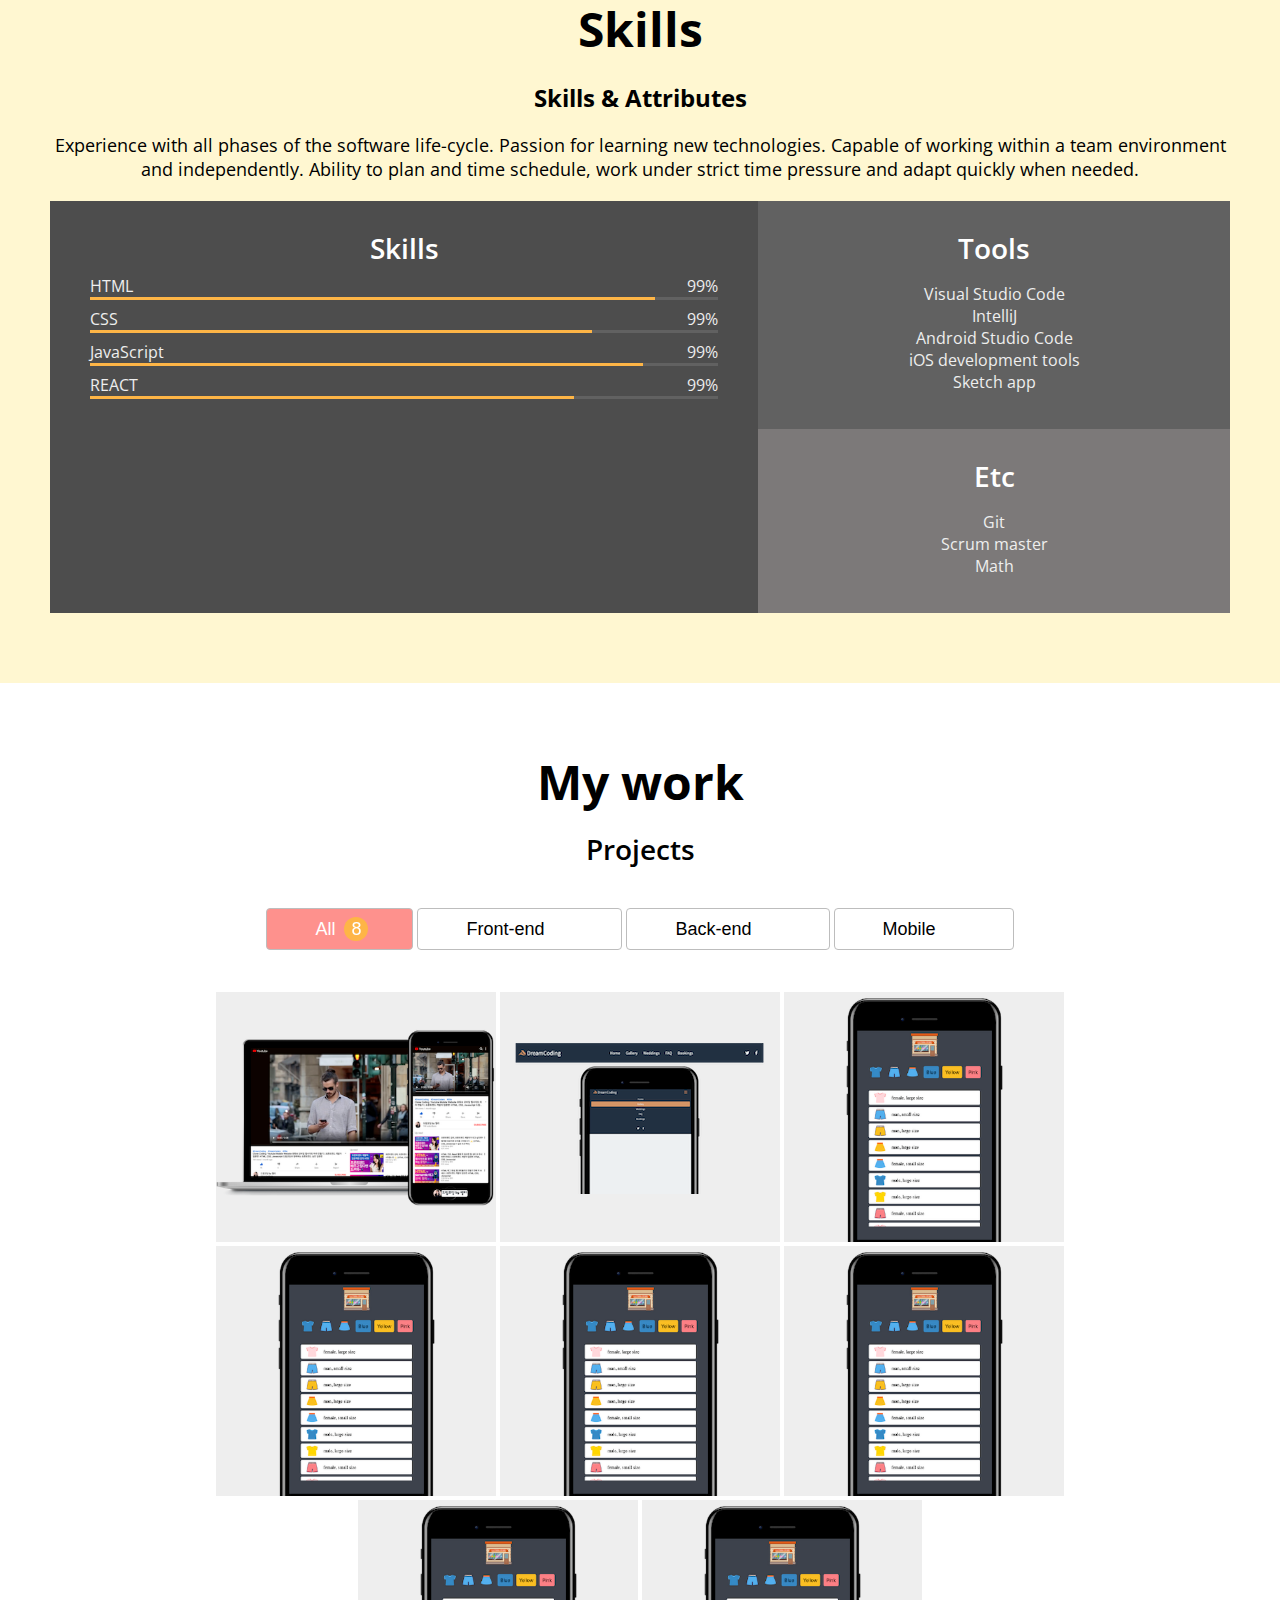
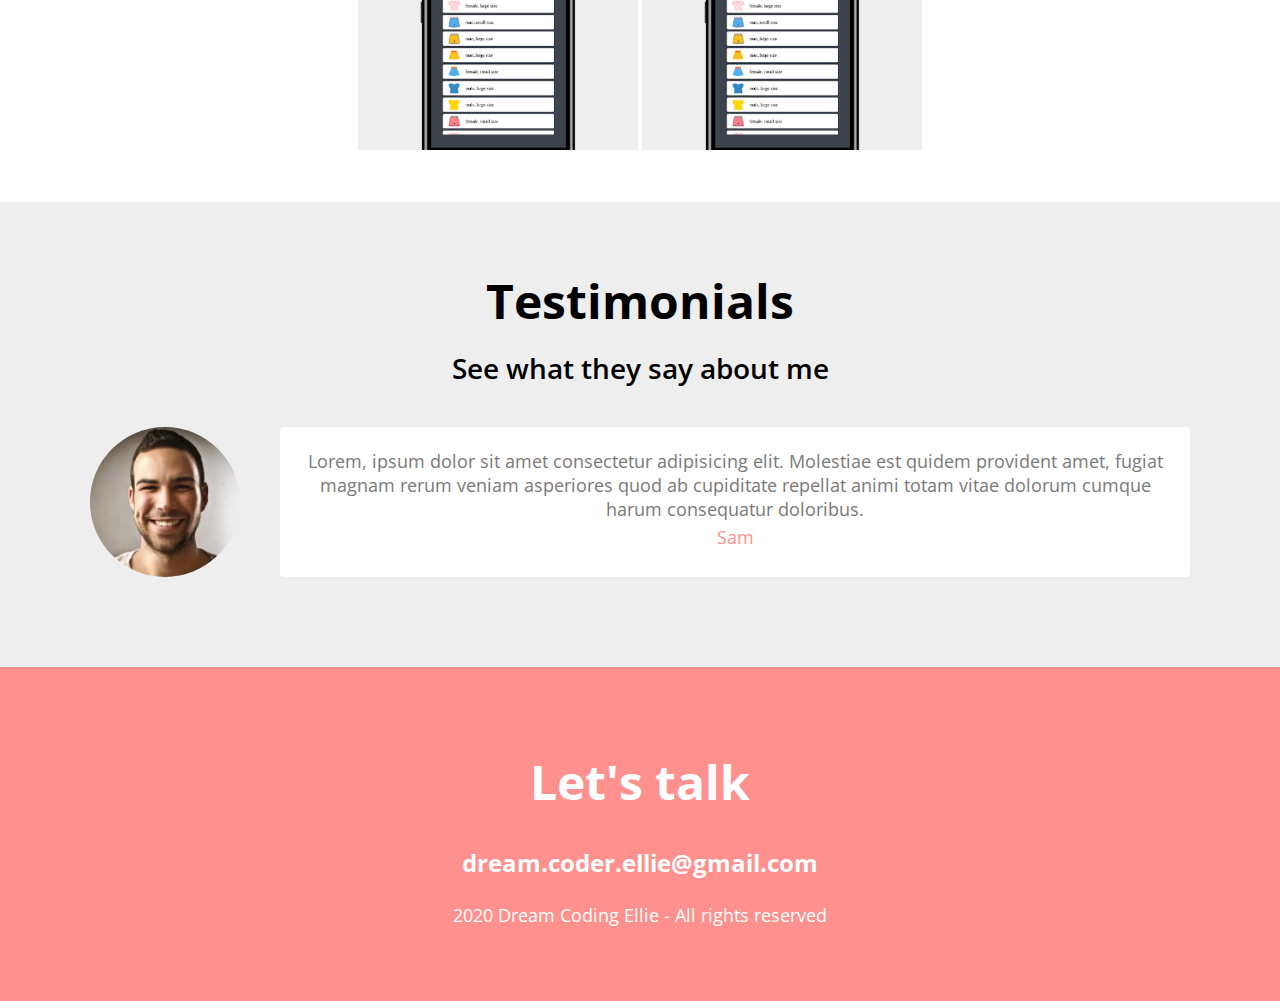
==== commit e1bcd822: "JS arrow up" ====
--- a/index.html
+++ b/index.html
@@ -38,10 +38,12 @@
    </nav>
    <!-- Home -->
    <section id="home">
-       <img src="imgs/profile.jpg" alt="profile photo" class="home__avatar"/>
-       <h1 class="home__title"> Hello, <br/> I'm Dream Coder</h1>
-       <h2 class="home__description">나를 강조할 수 있는 문장</h2>
-       <button class="home__contact">Contact Me</button>
+       <div class="home__container">
+        <img src="imgs/profile.jpg" alt="profile photo" class="home__avatar"/>
+        <h1 class="home__title"> Hello, <br/> I'm Dream Coder</h1>
+        <h2 class="home__description">나를 강조할 수 있는 문장</h2>
+        <button class="home__contact">Contact Me</button>
+       </div>
    </section>
 
    <!-- About -->
--- a/style.css
+++ b/style.css
@@ -135,7 +135,7 @@
 #home {
     background: url('imgs/home-background.png') center/cover no-repeat;
     padding: 40px;
-    padding: 120px;
+    padding-top: 120px;
     text-align: center;
 }
 
@@ -443,7 +443,33 @@
     color: var(--color-yellow);
   }
 
-
+  /* Scroll */
+  .arrow-up {
+      position:fixed;
+      bottom: 50px;
+      width: 70px;
+      height: 70px;
+      right: 50px;
+      font-size: 50px;
+      color:white;
+      background-color: var(--color-pink);
+      border-radius: 50%;
+      opacity: 0;
+      transition: all 300ms ease-in; 
+      /*
+       diplay:none 을 해버리면 요소가 사라지기 때문에 애니메이션 적용이 안된다.
+       따라서 opacity를 사용해 transition 효과를 사용할 수 있지만
+       opacity의 경우 그냥 투명해지는 것 즉, 요소는 그 자리에 그대로 있다.
+       따라서 사용자가 클릭이 가능함.
+       그러므로 보이지 않을 경우 pointer-events:none 옵션을 통해 클릭을 못하게 함.
+      */
+      pointer-events: none;
+  }
+
+  .arrow-up.visible {
+      opacity: 1;
+      pointer-events: auto;
+  }
 
 /* For below 768px screen width */
 @media screen and (max-width: 768px) {
